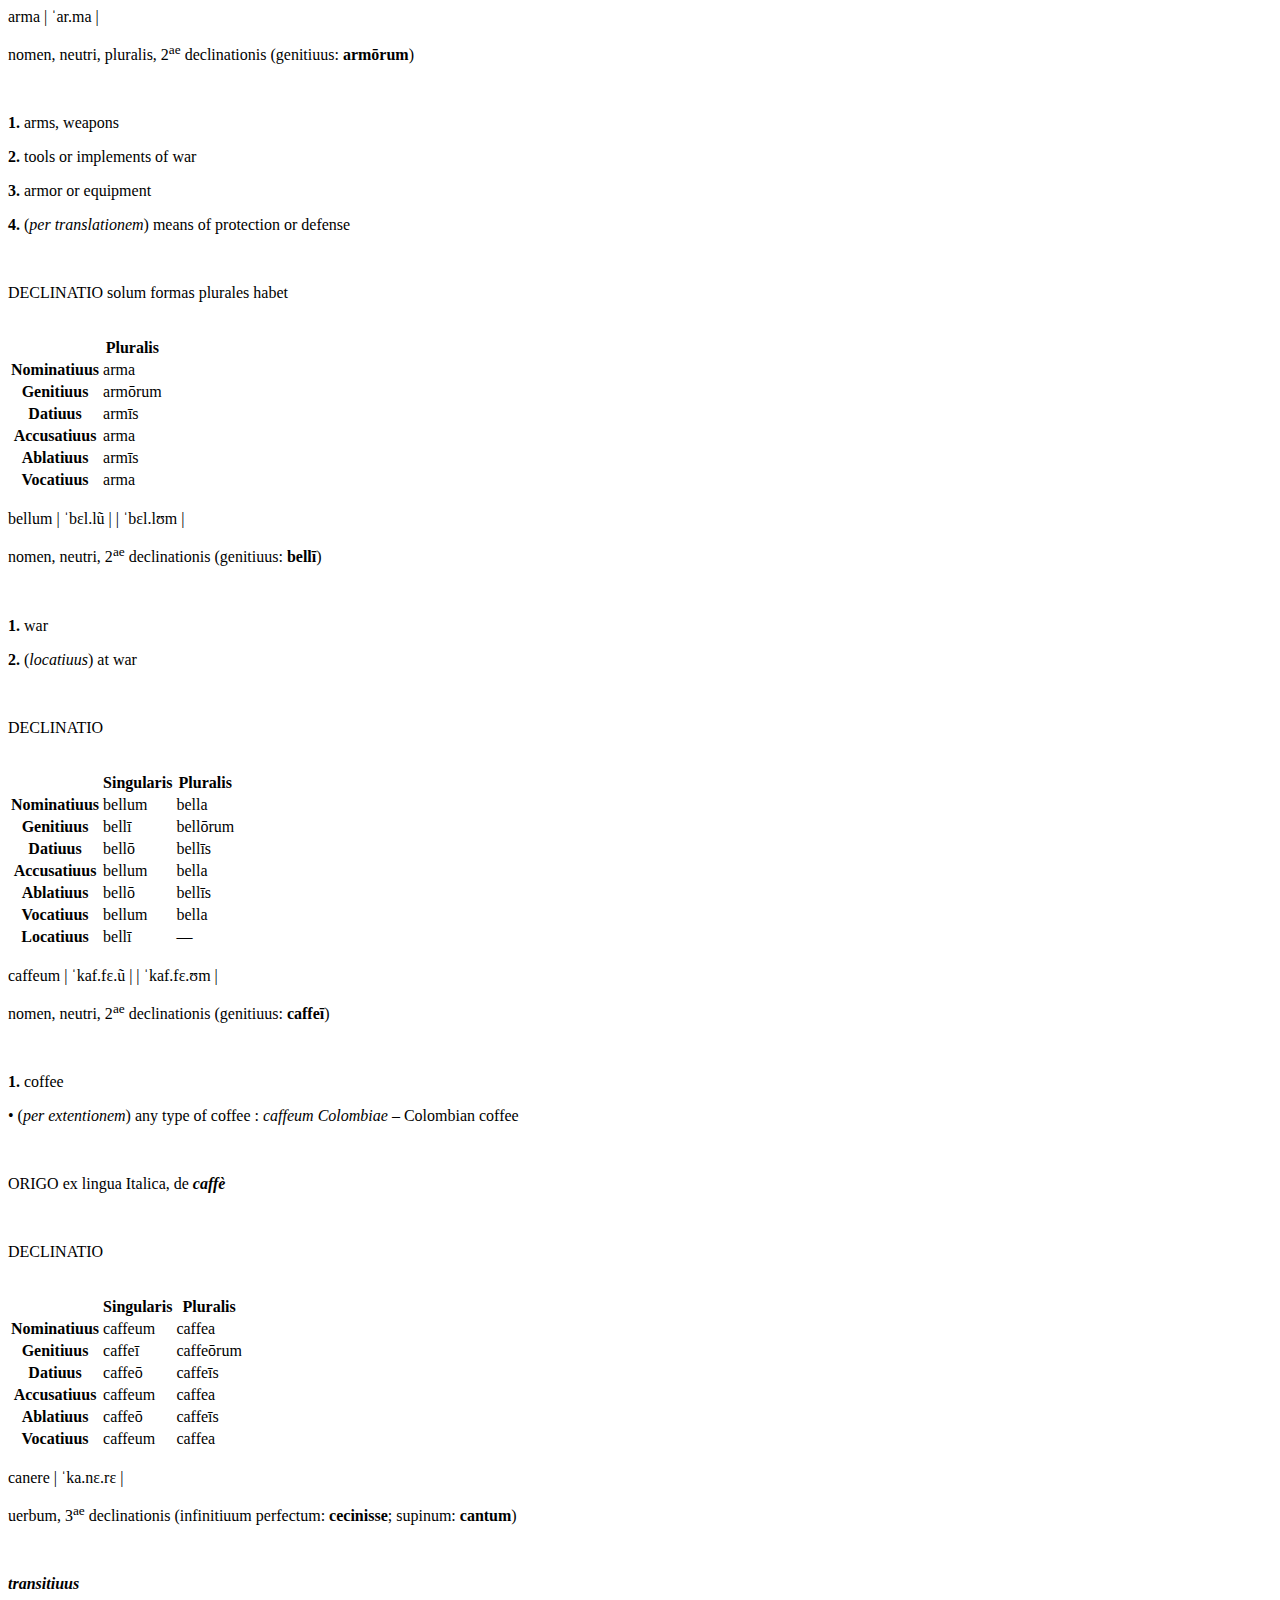
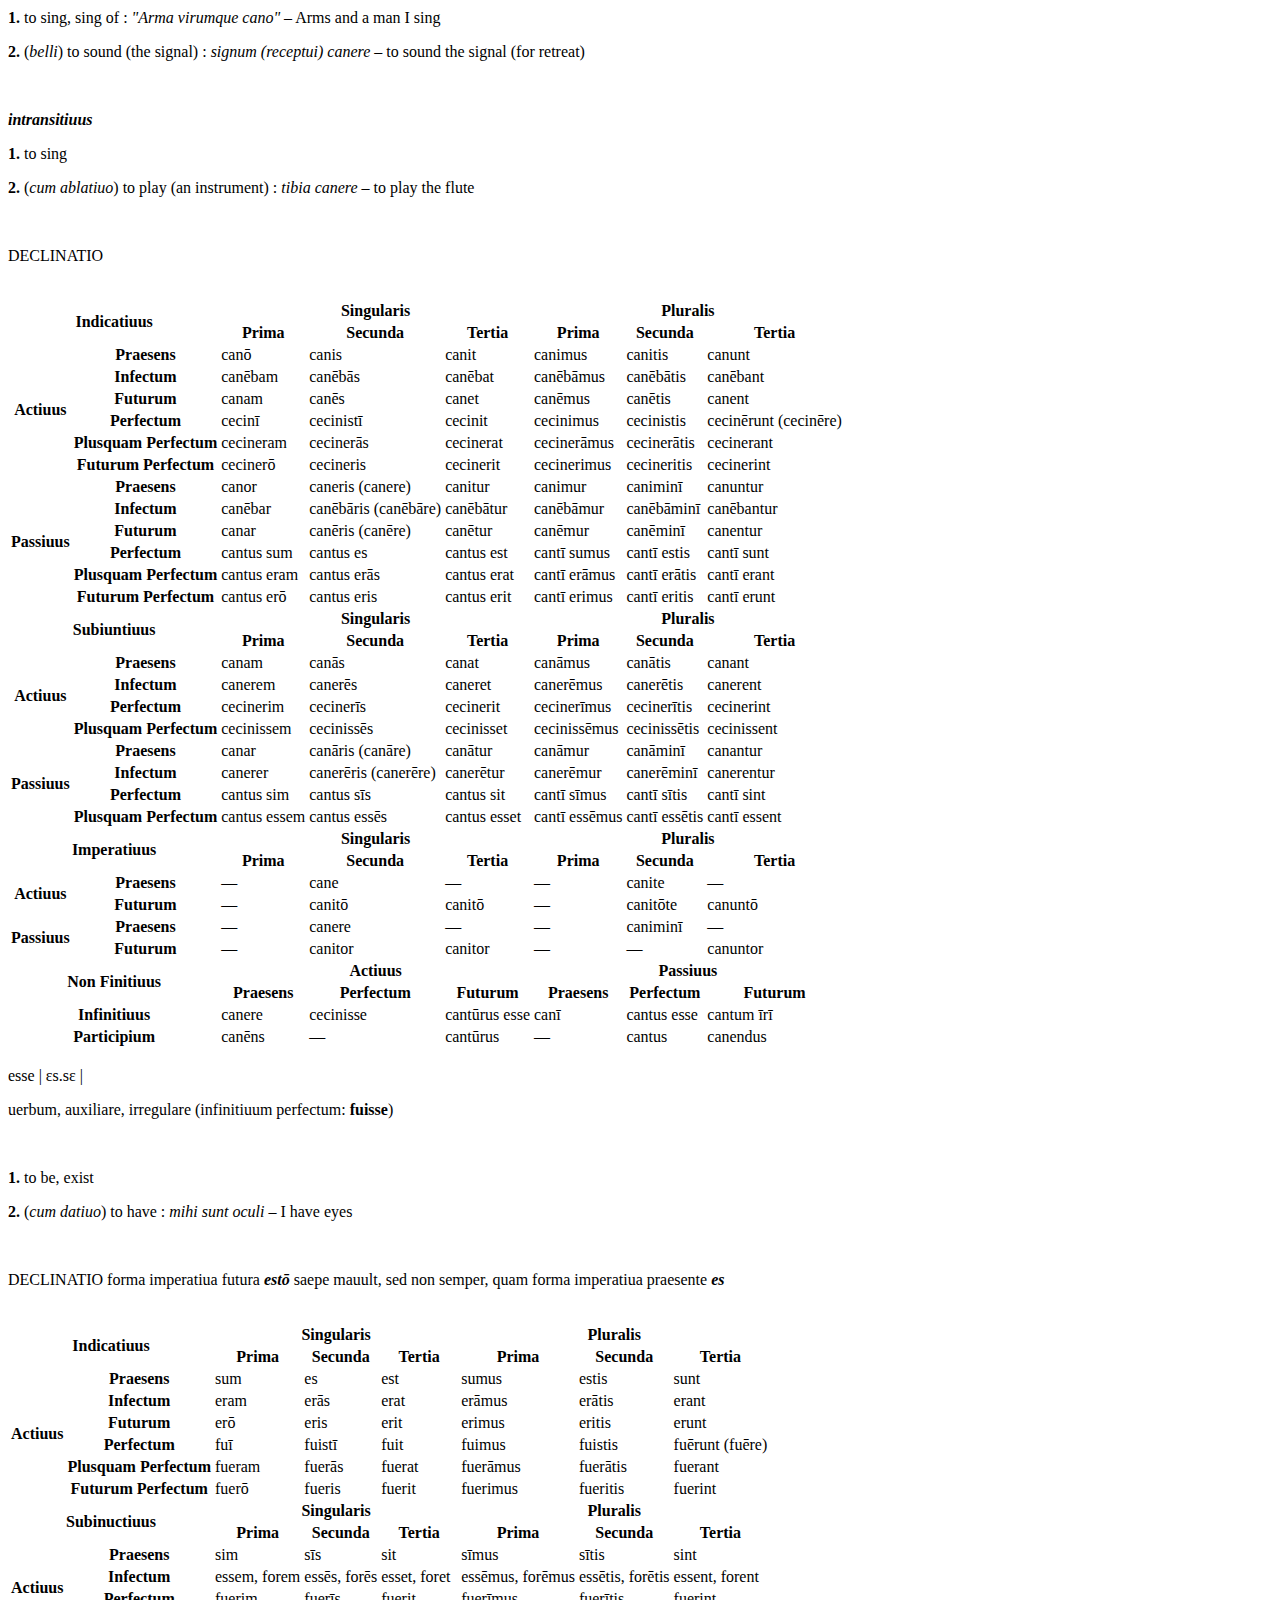
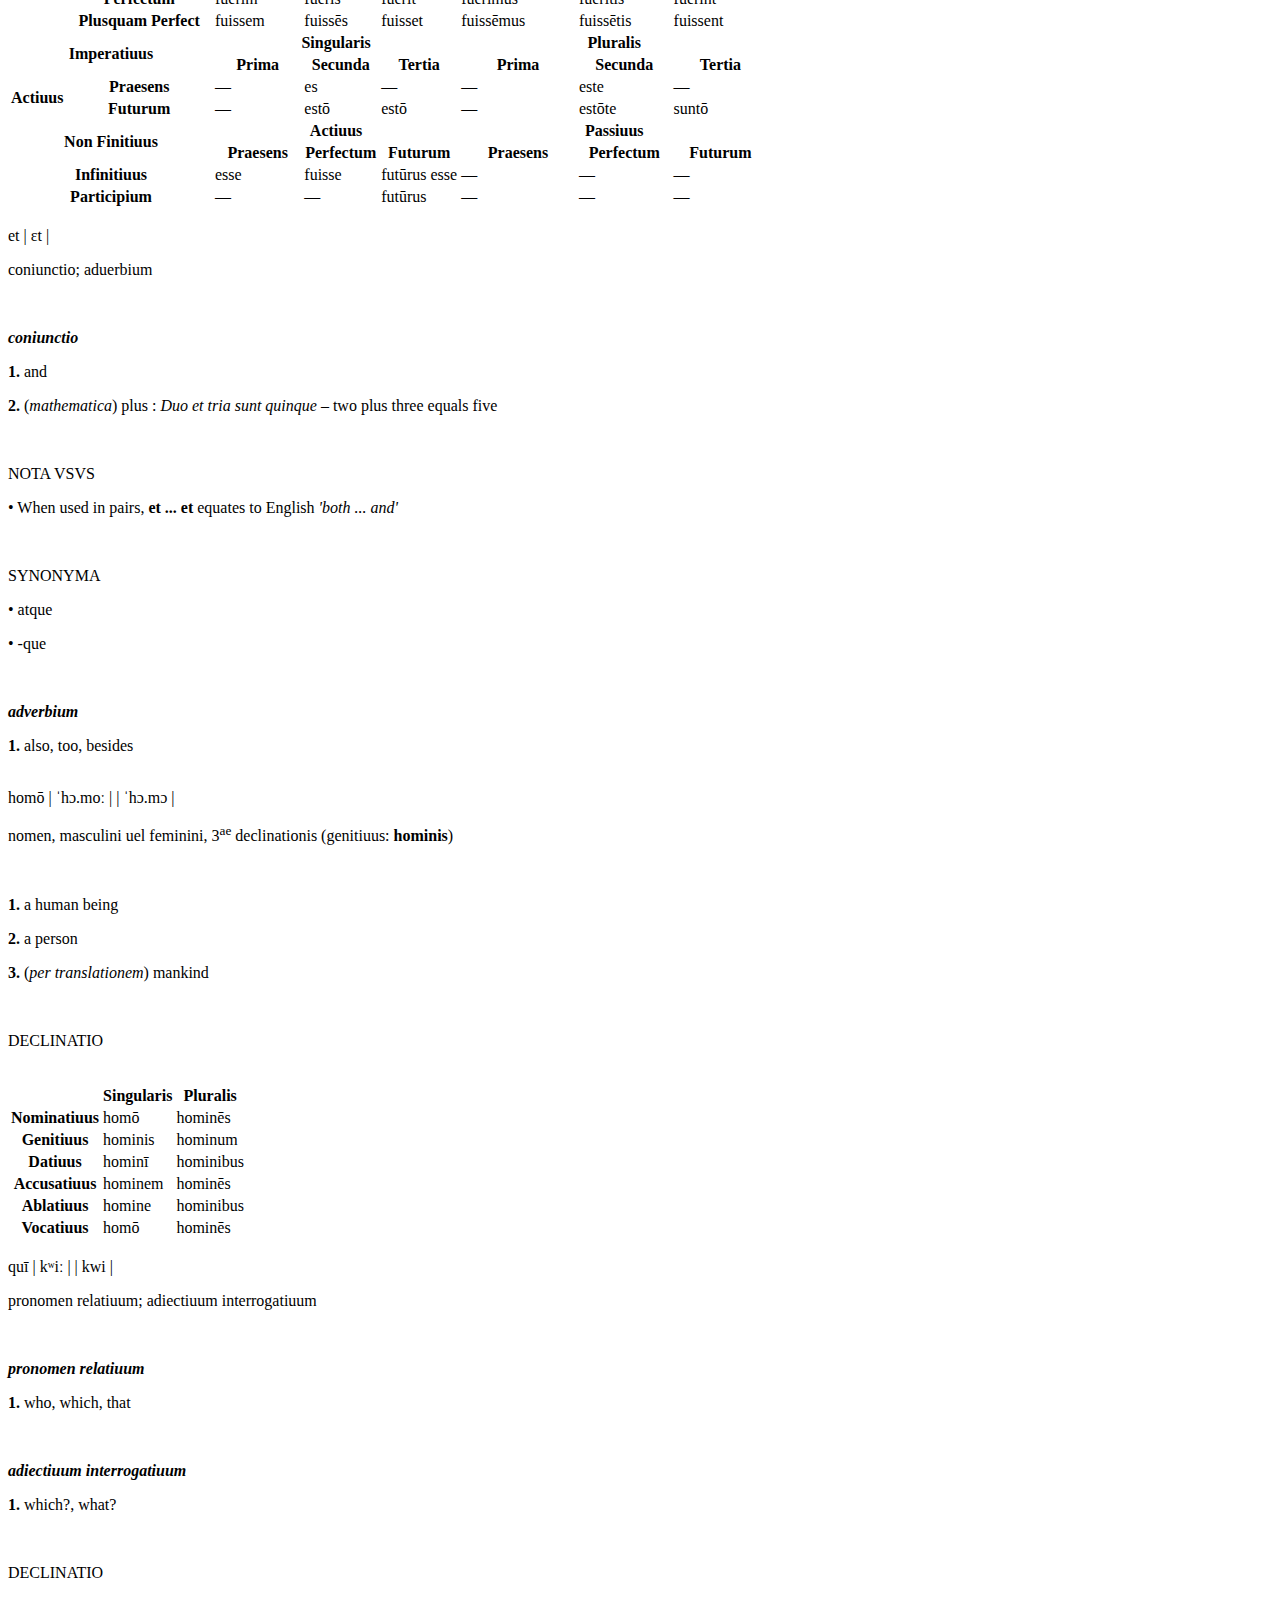
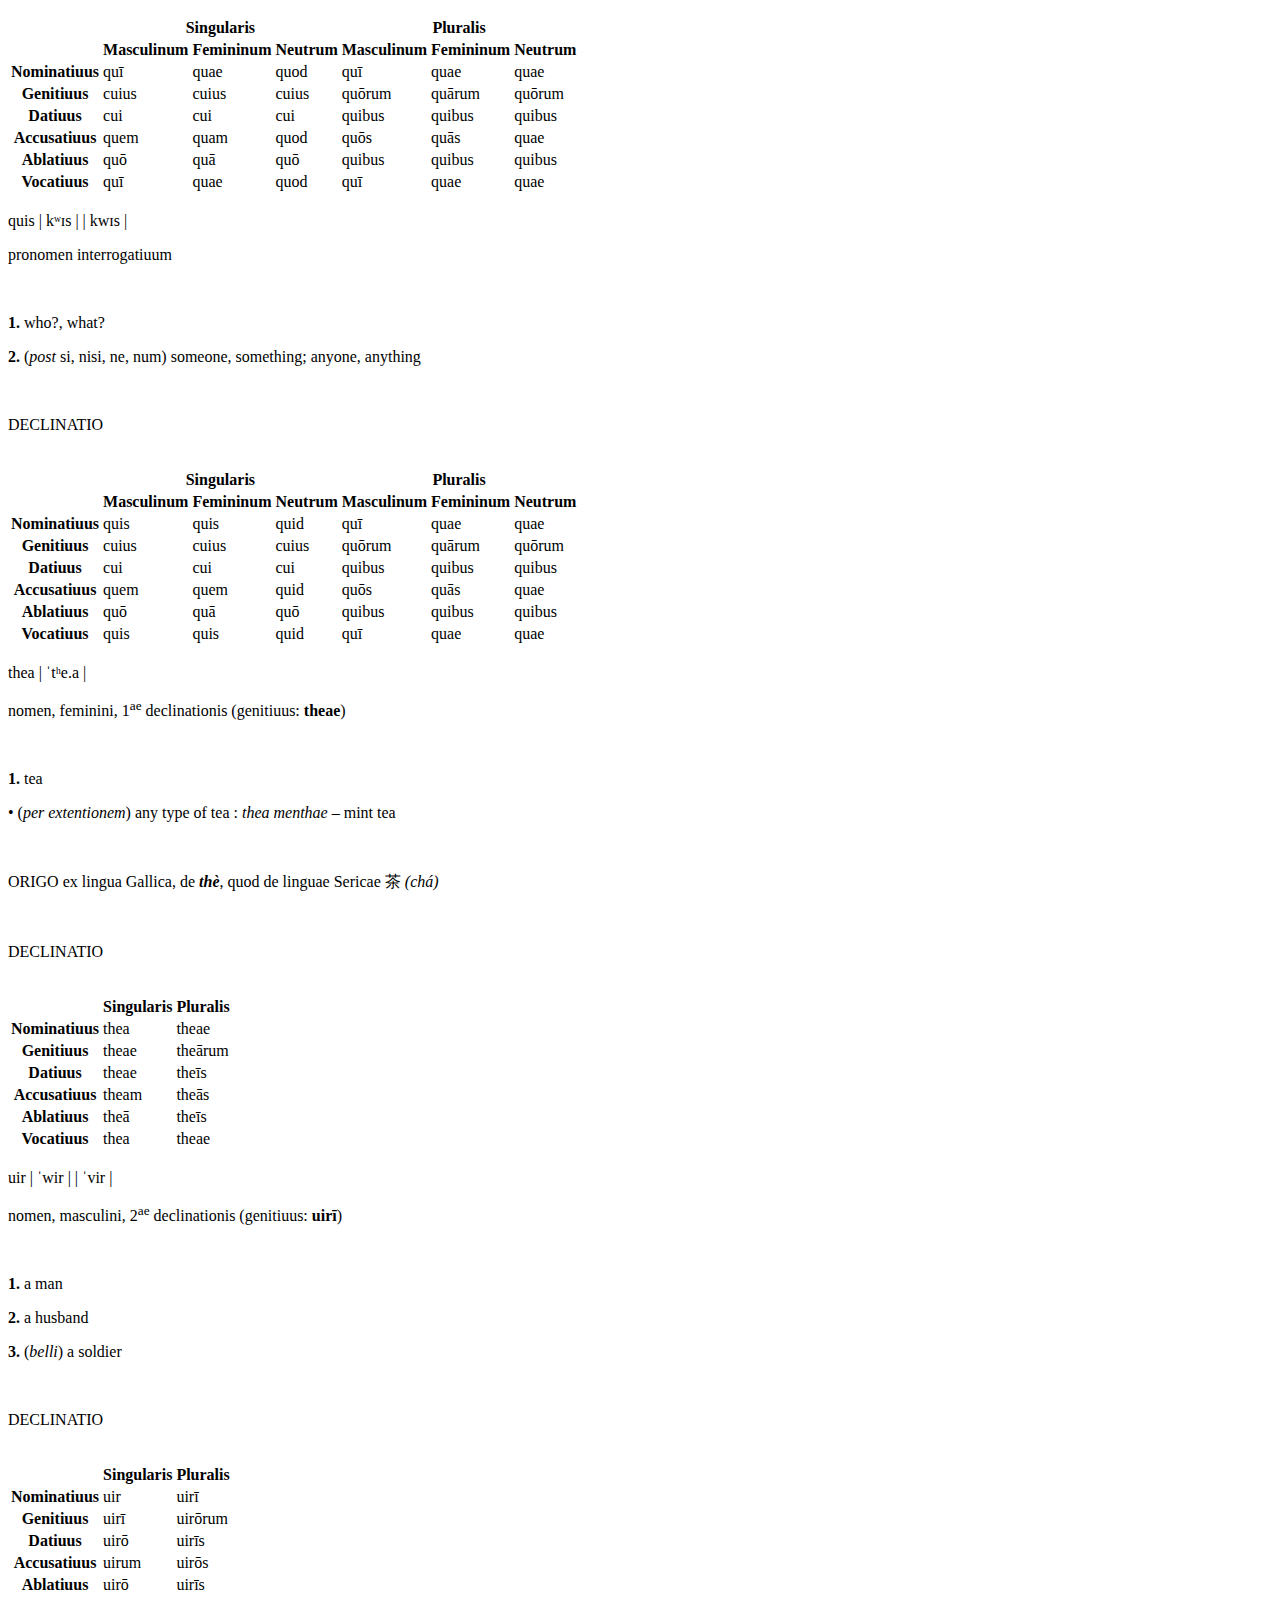
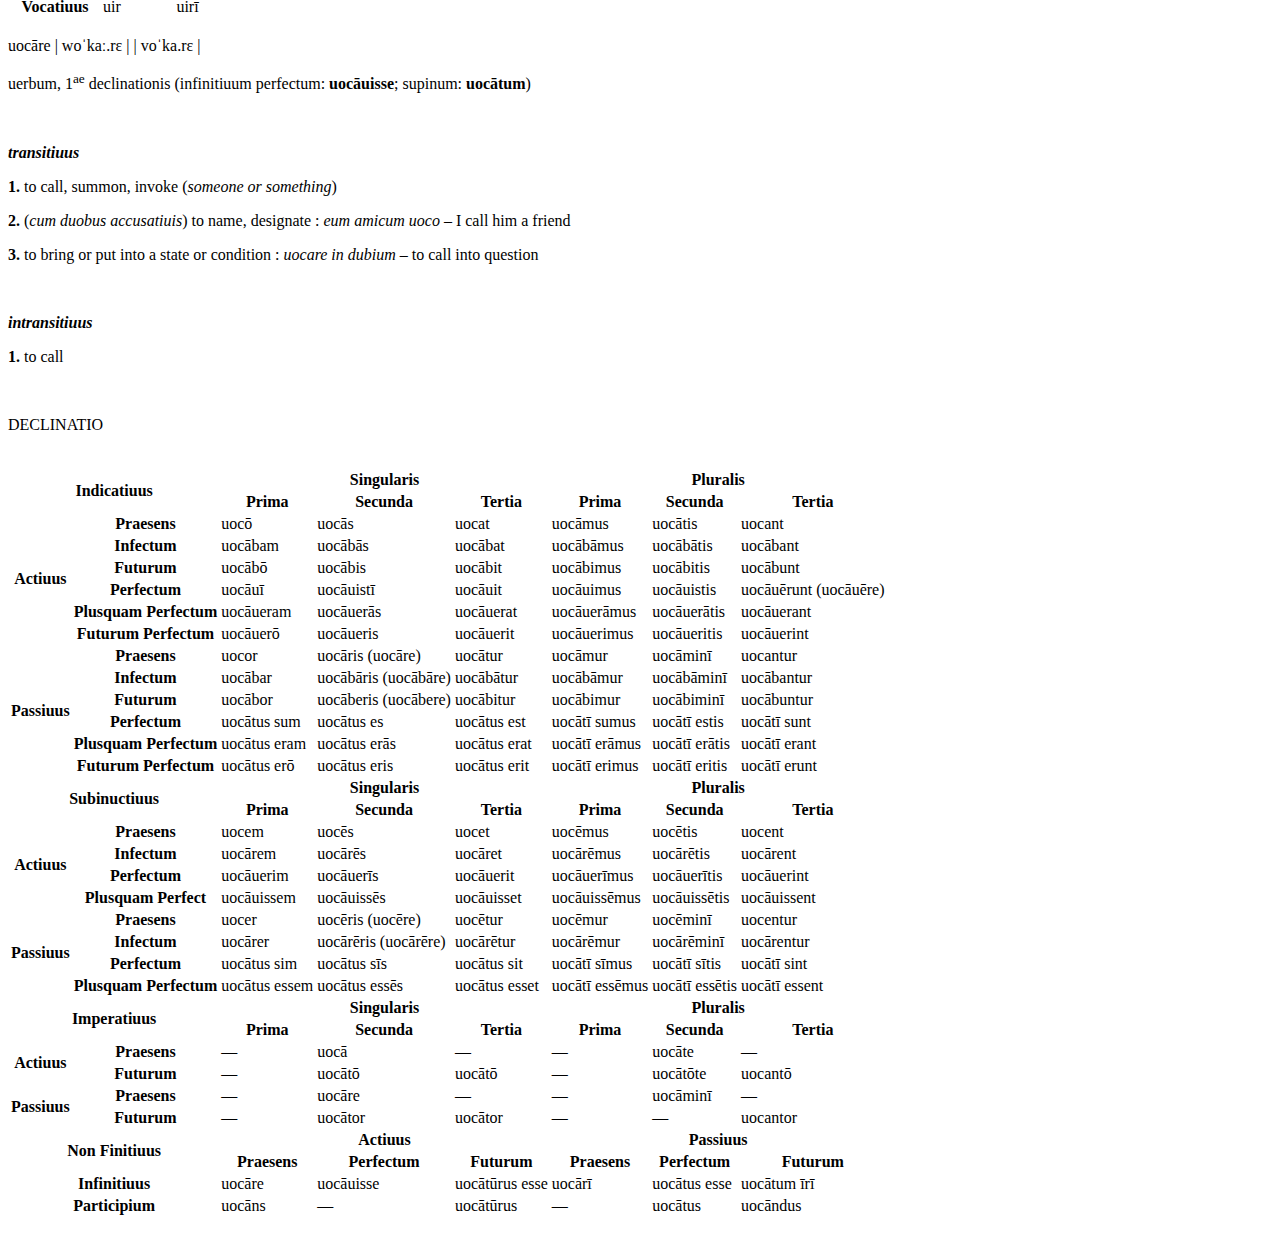
==== dictionary/dictionary.html @ 08ec29a4 "Fix link to css" ====
<?xml version="1.0" encoding="UTF-8"?>
<?xml-stylesheet type="text/css" href="dictionary.css"?>
<!DOCTYPE html>
<html>
<head>
  <meta charset='utf-8'>
  <meta http-equiv="X-UA-Compatible" content="chrome=1">
  <link rel="stylesheet" type="text/css" href="stylesheets/dictionary.css">
  <!--[if lt IE 9]>
  <script src="//html5shiv.googlecode.com/svn/trunk/html5.js"></script>
  <![endif]-->
  <title>Latina-Anglicam – Dictionarium Modernae Linguae Latinae</title>
</head>
<body>
  <!-- A -->
  <d:entry id="arma"		d:title="arma">
    <d:index d:value="arma"		d:title="arma"/>
    <d:index d:value="armōrum"	d:title="armōrum"/>
    <d:index d:value="armōrvm"	d:title="armōrum"/> <!-- Capital -->
    <d:index d:value="armīs"	d:title="armīs"/>
    <span class="title">arma </span>
    <span class="syntax">
      <span d:pr="LA_IPA">| ˈar.ma |</span>
    </span>
    <br />
    <p id="desc">nomen, neutri, pluralis, 2<sup>ae</sup> declinationis (genitiuus: <b>armōrum</b>)</p>
    <br />
    <p><b>1.</b> arms, weapons</p>
    <p><b>2.</b> tools or implements of war</p>
    <p><b>3.</b> armor or equipment</p>
    <p><b>4.</b> (<i>per translationem</i>) means of protection or defense</p>
    <br />
    <p>DECLINATIO solum formas plurales habet</p>
    <br />
    <table d:priority="2">
      <tr>
        <th class="ind"></th>
        <th class="ind" id="top">Pluralis</th>
      </tr>
      <tr>
        <th class="ind">Nominatiuus</th>
        <td>arma</td>
      </tr>
      <tr>
        <th class="ind">Genitiuus</th>
        <td>armōrum</td>
      </tr>
      <tr>
        <th class="ind">Datiuus</th>
        <td>armīs</td>
      </tr>
      <tr>
        <th class="ind">Accusatiuus</th>
        <td>arma</td>
      </tr>
      <tr>
        <th class="ind">Ablatiuus</th>
        <td>armīs</td>
      </tr>
      <tr>
        <th class="ind">Vocatiuus</th>
        <td>arma</td>
      </tr>
    </table>
    <br d:priority="2" />
  </d:entry>
  
  <!-- B -->
  <d:entry id="bellum"	d:title="bellum">
    <d:index d:value="bellum"	d:title="bellum"/>
    <d:index d:value="bellvm"	d:title="bellum"/> <!-- Capital -->
    <d:index d:value="bellī"	d:title="bellī"/>
    <d:index d:value="bellō"	d:title="bellō"/>
    <d:index d:value="bella"	d:title="bella"/>
    <d:index d:value="bellōrum"	d:title="bellōrum"/>
    <d:index d:value="bellōrvm"	d:title="bellōrum"/> <!-- Capital -->
    <d:index d:value="bellīs"	d:title="bellīs"/>
    <span class="title">bellum </span>
    <span class="syntax">
      <span d:pr="SP_IPA">| ˈbɛl.lũ |</span>
      <span d:pr="VA_IPA">| ˈbɛl.lʊm |</span>
    </span>
    <br />
    <p id="desc">nomen, neutri, 2<sup>ae</sup> declinationis (genitiuus: <b>bellī</b>)</p>
    <br />
    <p><b>1.</b> war</p>
    <p><b>2.</b> (<i>locatiuus</i>) at war</p>
    <br />
    <p d:priority="2">DECLINATIO</p>
    <br d:priority="2" />
    <table d:priority="2">
      <tr>
        <th class="ind"></th>
        <th class="ind" id="top">Singularis</th>
        <th class="ind" id="top">Pluralis</th>
      </tr>
      <tr>
        <th class="ind">Nominatiuus</th>
        <td>bellum</td>
        <td>bella</td>
      </tr>
      <tr>
        <th class="ind">Genitiuus</th>
        <td>bellī</td>
        <td>bellōrum</td>
      </tr>
      <tr>
        <th class="ind">Datiuus</th>
        <td>bellō</td>
        <td>bellīs</td>
      </tr>
      <tr>
        <th class="ind">Accusatiuus</th>
        <td>bellum</td>
        <td>bella</td>
      </tr>
      <tr>
        <th class="ind">Ablatiuus</th>
        <td>bellō</td>
        <td>bellīs</td>
      </tr>
      <tr>
        <th class="ind">Vocatiuus</th>
        <td>bellum</td>
        <td>bella</td>
      </tr>
      <tr>
        <th class="subj">Locatiuus</th>
        <td>bellī</td>
        <td>—</td>
      </tr>
    </table>
    <br d:priority="2" />
  </d:entry>
  
  <!-- C -->
  <d:entry id="caffeum"	d:title="caffeum">
    <d:index d:value="caffeum"		d:title="caffeum"/>
    <d:index d:value="caffevm"		d:title="caffeum"/> <!-- Capital -->
    <d:index d:value="caffeī"		d:title="caffeī"/>
    <d:index d:value="caffeō"		d:title="caffeō"/>
    <d:index d:value="caffea"		d:title="caffea"/>
    <d:index d:value="caffeōrum"	d:title="caffeōrum"/>
    <d:index d:value="caffeōrvm"	d:title="caffeōrum"/> <!-- Capital -->
    <d:index d:value="caffeīs"		d:title="caffeīs"/>
    <span class="title">caffeum </span>
    <span class="syntax">
      <span d:pr="SP_IPA">| ˈkaf.fɛ.ũ |</span>
      <span d:pr="VA_IPA">| ˈkaf.fɛ.ʊm |</span>
    </span>
    <br />
    <p id="desc">nomen, neutri, 2<sup>ae</sup> declinationis (genitiuus: <b>caffeī</b>)</p>
    <br />
    <p><b>1.</b> coffee</p>
    <p id="sub1">• (<i>per extentionem</i>) any type of coffee<span d:priority="2"> : <i>caffeum Colombiae</i> – Colombian coffee</span></p>
    <br />
    <p>ORIGO ex lingua Italica, de <i><b>caffè</b></i></p>
    <br />
    <p d:priority="2">DECLINATIO</p>
    <br d:priority="2" />
    <table d:priority="2">
      <tr>
        <th class="ind"></th>
        <th class="ind" id="top">Singularis</th>
        <th class="ind" id="top">Pluralis</th>
      </tr>
      <tr>
        <th class="ind">Nominatiuus</th>
        <td>caffeum</td>
        <td>caffea</td>
      </tr>
      <tr>
        <th class="ind">Genitiuus</th>
        <td>caffeī</td>
        <td>caffeōrum</td>
      </tr>
      <tr>
        <th class="ind">Datiuus</th>
        <td>caffeō</td>
        <td>caffeīs</td>
      </tr>
      <tr>
        <th class="ind">Accusatiuus</th>
        <td>caffeum</td>
        <td>caffea</td>
      </tr>
      <tr>
        <th class="ind">Ablatiuus</th>
        <td>caffeō</td>
        <td>caffeīs</td>
      </tr>
      <tr>
        <th class="ind">Vocatiuus</th>
        <td>caffeum</td>
        <td>caffea</td>
      </tr>
    </table>
    <br d:priority="2" />
  </d:entry>
  <d:entry id="canere"	d:title="canere">
    <!-- Present Indicative Active -->
    <d:index d:value="canō"				d:title="canō"/>
    <d:index d:value="canis"			d:title="canis"/>
    <d:index d:value="canit"			d:title="canit"/>
    <d:index d:value="canimus"			d:title="canimus"/>
    <d:index d:value="canimvs"			d:title="canimus"/> <!-- Capital -->
    <d:index d:value="canitis"			d:title="canitis"/>
    <d:index d:value="canunt"			d:title="canunt"/>
    
    <!-- Imperfect Indicative Active -->
    <d:index d:value="canēbam"			d:title="canēbam"/>
    <d:index d:value="canēbās"			d:title="canēbās"/>
    <d:index d:value="canēbat"			d:title="canēbat"/>
    <d:index d:value="canēbāmus"		d:title="canēbāmus"/>
    <d:index d:value="canēbāmvs"		d:title="canēbāmus"/> <!-- Capital -->
    <d:index d:value="canēbātis"		d:title="canēbātis"/>
    <d:index d:value="canēbant"			d:title="canēbant"/>
    
    <!-- Future Indicative Active -->
    <d:index d:value="canam"			d:title="canam"/>
    <d:index d:value="canēs"			d:title="canēs"/>
    <d:index d:value="canet"			d:title="canet"/>
    <d:index d:value="canēmus"			d:title="canēmus"/>
    <d:index d:value="canēmvs"			d:title="canēmus"/> <!-- Capital -->
    <d:index d:value="canētis"			d:title="canētis"/>
    <d:index d:value="canent"			d:title="canent"/>
    
    <!-- Perfect Indicative Active -->
    <d:index d:value="cecinī"			d:title="cecinī"/>
    <d:index d:value="cecinistī"		d:title="cecinistī"/>
    <d:index d:value="cecinit"			d:title="cecinit"/>
    <d:index d:value="cecinimus"		d:title="cecinimus"/>
    <d:index d:value="cecinimvs"		d:title="cecinimus"/> <!-- Capital -->
    <d:index d:value="cecinistis"		d:title="cecinistis"/>
    <d:index d:value="cecinērunt"		d:title="cecinērunt"/>
    <d:index d:value="cecinērvnt"		d:title="cecinērunt"/> <!-- Capital -->
    <d:index d:value="cecinēre"			d:title="cecinēre"/> <!-- Alter. -->
    
    <!-- Pluperfect Indicative Active -->
    <d:index d:value="cecineram"		d:title="cecineram"/>
    <d:index d:value="cecinerās"		d:title="cecinerās"/>
    <d:index d:value="cecinerat"		d:title="cecinerat"/>
    <d:index d:value="cecinerāmus"		d:title="cecinerāmus"/>
    <d:index d:value="cecinerāmvs"		d:title="cecinerāmus"/> <!-- Capital -->
    <d:index d:value="cecinerātis"		d:title="cecinerātis"/>
    <d:index d:value="cecinerant"		d:title="cecinerant"/>
    
    <!-- Future Perfect Indicative Active -->
    <d:index d:value="cecinerō"			d:title="cecinerō"/>
    <d:index d:value="cecinerīs"		d:title="cecinerīs"/>
    <d:index d:value="cecinerit"		d:title="cecinerit"/>
    <d:index d:value="cecinerimus"		d:title="cecinerimus"/>
    <d:index d:value="cecinerimvs"		d:title="cecinerimus"/> <!-- Capital -->
    <d:index d:value="cecineritis"		d:title="cecineritis"/>
    <d:index d:value="cecinerint"		d:title="cecinerint"/>
    
    <!-- Present Indicative Passive -->
    <d:index d:value="canor"			d:title="canor"/>
    <d:index d:value="caneris"			d:title="caneris"/>
    <d:index d:value="canere"			d:title="canere"/> <!-- Alter. -->
    <d:index d:value="canitur"			d:title="canitur"/>
    <d:index d:value="canitvr"			d:title="canitur"/> <!-- Capital -->
    <d:index d:value="canimur"			d:title="canimur"/>
    <d:index d:value="canimvr"			d:title="canimur"/> <!-- Capital -->
    <d:index d:value="caniminī"			d:title="caniminī"/>
    <d:index d:value="canuntur"			d:title="canuntur"/>
    <d:index d:value="canuntvr"			d:title="canuntur"/> <!-- Capital -->
    
    <!-- Imperfect Indicative Passive -->
    <d:index d:value="canēbar"			d:title="canēbar"/>
    <d:index d:value="canēbāris"		d:title="canēbāris"/>
    <d:index d:value="canēbāre"			d:title="canēbāre"/> <!-- Alter. -->
    <d:index d:value="canēbātur"		d:title="canēbātur"/>
    <d:index d:value="canēbātvr"		d:title="canēbātur"/> <!-- Capital -->
    <d:index d:value="canēbāmur"		d:title="canēbāmur"/>
    <d:index d:value="canēbāmvr"		d:title="canēbāmur"/> <!-- Capital -->
    <d:index d:value="canēbāminī"		d:title="canēbāminī"/>
    <d:index d:value="canēbantur"		d:title="canēbantur"/>
    <d:index d:value="canēbantvr"		d:title="canēbantur"/> <!-- Capital -->
    
    <!-- Future Indicative Passive -->
    <d:index d:value="canar"			d:title="canar"/>
    <d:index d:value="canēris"			d:title="canēris"/>
    <d:index d:value="canēre"			d:title="canēre"/> <!-- Alter. -->
    <d:index d:value="canētur"			d:title="canētur"/>
    <d:index d:value="canētvr"			d:title="canētur"/> <!-- Capital -->
    <d:index d:value="canēmur"			d:title="canēmur"/>
    <d:index d:value="canēmvr"			d:title="canēmur"/> <!-- Capital -->
    <d:index d:value="canēminī"			d:title="canēminī"/>
    <d:index d:value="canentur"			d:title="canentur"/>
    <d:index d:value="canentvr"			d:title="canentur"/> <!-- Capital -->
    
    <!-- Perfect Indicative Passive -->
    <d:index d:value="cantus sum"		d:title="cantus sum"/>
    <d:index d:value="cantvs svm"		d:title="cantus sum"/> <!-- Capital -->
    <d:index d:value="cantus es"		d:title="cantus es"/>
    <d:index d:value="cantvs es"		d:title="cantus es"/> <!-- Capital -->
    <d:index d:value="cantus est"		d:title="cantus est"/>
    <d:index d:value="cantvs est"		d:title="cantus est"/> <!-- Capital -->
    <d:index d:value="cantī sumus"		d:title="cantī sumus"/>
    <d:index d:value="cantī svmvs"		d:title="cantī sumus"/> <!-- Capital -->
    <d:index d:value="cantī estis"		d:title="cantī estis"/>
    <d:index d:value="cantī sunt"		d:title="cantī sunt"/>
    <d:index d:value="cantī svnt"		d:title="cantī sunt"/> <!-- Capital -->
    
    <!-- Pluperfect Indicative Passive -->
    <d:index d:value="cantus eram"		d:title="cantus eram"/>
    <d:index d:value="cantvs eram"		d:title="cantus eram"/> <!-- Capital -->
    <d:index d:value="cantus erās"		d:title="cantus erās"/>
    <d:index d:value="cantvs erās"		d:title="cantus erās"/> <!-- Capital -->
    <d:index d:value="cantus erat"		d:title="cantus erat"/>
    <d:index d:value="cantvs erat"		d:title="cantus erat"/> <!-- Capital -->
    <d:index d:value="cantī erāmus"		d:title="cantī erāmus"/>
    <d:index d:value="cantī erāmvs"		d:title="cantī erāmus"/> <!-- Capital -->
    <d:index d:value="cantī erātis"		d:title="cantī erātis"/>
    <d:index d:value="cantī erant"		d:title="cantī erant"/>
    
    <!-- Future Perfect Indicative Passive -->
    <d:index d:value="cantus erō"		d:title="cantus erō"/>
    <d:index d:value="cantvs erō"		d:title="cantus erō"/> <!-- Capital -->
    <d:index d:value="cantus eris"		d:title="cantus eris"/>
    <d:index d:value="cantvs eris"		d:title="cantus eris"/> <!-- Capital -->
    <d:index d:value="cantus erit"		d:title="cantus erit"/>
    <d:index d:value="cantvs erit"		d:title="cantus erit"/> <!-- Capital -->
    <d:index d:value="cantī erimus"		d:title="cantī erimus"/>
    <d:index d:value="cantī erimvs"		d:title="cantī erimus"/> <!-- Capital -->
    <d:index d:value="cantī eritis"		d:title="cantī eritis"/>
    <d:index d:value="cantī erunt"		d:title="cantī erunt"/>
    <d:index d:value="cantī ervnt"		d:title="cantī erunt"/> <!-- Capital -->
    
    <!-- Present Subjunctive Active -->
    <d:index d:value="canās"			d:title="canās"/>
    <d:index d:value="canat"			d:title="canat"/>
    <d:index d:value="canāmus"			d:title="canāmus"/>
    <d:index d:value="canāmvs"			d:title="canāmus"/> <!-- Capital -->
    <d:index d:value="canātis"			d:title="canātis"/>
    <d:index d:value="canant"			d:title="canant"/>
    
    <!-- Imperfect Subjunctive Active -->
    <d:index d:value="canerem"			d:title="canerem"/>
    <d:index d:value="canerēs"			d:title="canerēs"/>
    <d:index d:value="caneret"			d:title="caneret"/>
    <d:index d:value="canerēmus"		d:title="canerēmus"/>
    <d:index d:value="canerēmvs"		d:title="canerēmus"/> <!-- Capital -->
    <d:index d:value="canerētis"		d:title="canerētis"/>
    <d:index d:value="canerent"			d:title="canerent"/>
    
    <!-- Perfect Subjunctive Active -->
    <d:index d:value="cecinerim"		d:title="cecinerim"/>
    <d:index d:value="cecinerīs"		d:title="cecinerīs"/>
    <d:index d:value="cecinerit"		d:title="cecinerit"/>
    <d:index d:value="cecinerīmus"		d:title="cecinerīmus"/>
    <d:index d:value="cecinerīmvs"		d:title="cecinerīmus"/> <!-- Capital -->
    <d:index d:value="cecinerītis"		d:title="cecinerītis"/>
    <d:index d:value="cecinerint"		d:title="cecinerint"/>
    
    <!-- Pluperfect Subjunctive Active -->
    <d:index d:value="cecinissem"		d:title="cecinissem"/>
    <d:index d:value="cecinissēs"		d:title="cecinissēs"/>
    <d:index d:value="cecinisset"		d:title="cecinisset"/>
    <d:index d:value="cecinissēmus"		d:title="cecinissēmus"/>
    <d:index d:value="cecinissēmvs"		d:title="cecinissēmus"/> <!-- Capital -->
    <d:index d:value="cecinissētis"		d:title="cecinissētis"/>
    <d:index d:value="cecinissent"		d:title="cecinissent"/>
    
    <!-- Present Subjunctive Passive -->
    <d:index d:value="canāris"			d:title="canāris"/>
    <d:index d:value="canāre"			d:title="canāre"/> <!-- Alter. -->
    <d:index d:value="canātur"			d:title="canātur"/>
    <d:index d:value="canātvr"			d:title="canātur"/> <!-- Capital -->
    <d:index d:value="canāmur"			d:title="canāmur"/>
    <d:index d:value="canāmvr"			d:title="canāmur"/> <!-- Capital -->
    <d:index d:value="canāminī"			d:title="canāminī"/>
    <d:index d:value="canantur"			d:title="canantur"/>
    <d:index d:value="canantvr"			d:title="canantur"/> <!-- Capital -->
    
    <!-- Imperfect Subjunctive Passive -->
    <d:index d:value="canerer"			d:title="canerer"/>
    <d:index d:value="canerēris"		d:title="canerēris"/>
    <d:index d:value="canerēre"			d:title="canerēre"/> <!-- Alter. -->
    <d:index d:value="canerētur"		d:title="canerētur"/>
    <d:index d:value="canerētvr"		d:title="canerētur"/> <!-- Capital -->
    <d:index d:value="canerēmur"		d:title="canerēmur"/>
    <d:index d:value="canerēmvr"		d:title="canerēmur"/> <!-- Capital -->
    <d:index d:value="canerēminī"		d:title="canerēminī"/>
    <d:index d:value="canerentur"		d:title="canerentur"/>
    <d:index d:value="canerentvr"		d:title="canerentur"/> <!-- Capital -->
    
    <!-- Perfect Subjunctive Passive -->
    <d:index d:value="cantus sim"		d:title="cantus sim"/>
    <d:index d:value="cantvs sim"		d:title="cantus sim"/> <!-- Capital -->
    <d:index d:value="cantus sīs"		d:title="cantus sīs"/>
    <d:index d:value="cantvs sīs"		d:title="cantus sīs"/> <!-- Capital -->
    <d:index d:value="cantus sit"		d:title="cantus sit"/>
    <d:index d:value="cantvs sit"		d:title="cantus sit"/> <!-- Capital -->
    <d:index d:value="cantī sīmus"		d:title="cantī sīmus"/>
    <d:index d:value="cantī sīmvs"		d:title="cantī sīmus"/> <!-- Capital -->
    <d:index d:value="cantī sītis"		d:title="cantī sītis"/>
    <d:index d:value="cantī sint"		d:title="cantī sint"/>
    
    <!-- Pluperfect subjunctive Passive -->
    <d:index d:value="cantus essem"		d:title="cantus essem"/>
    <d:index d:value="cantvs essem"		d:title="cantus essem"/> <!-- Capital -->
    <d:index d:value="cantus essēs"		d:title="cantus essēs"/>
    <d:index d:value="cantvs essēs"		d:title="cantus essēs"/> <!-- Capital -->
    <d:index d:value="cantus esset"		d:title="cantus esset"/>
    <d:index d:value="cantvs esset"		d:title="cantus esset"/> <!-- Capital -->
    <d:index d:value="cantī essēmus"	d:title="cantī essēmus"/>
    <d:index d:value="cantī essēmvs"	d:title="cantī essēmus"/> <!-- Capital -->
    <d:index d:value="cantī essētis"	d:title="cantī essētis"/>
    <d:index d:value="cantī essent"		d:title="cantī essent"/>
    
    <!-- Present Imperative Active -->
    <d:index d:value="cane"				d:title="cane"/>
    <d:index d:value="canite"			d:title="canite"/>
    
    <!-- Future Imperative Active -->
    <d:index d:value="canitō"			d:title="canitō"/>
    <d:index d:value="canitōte"			d:title="canitōte"/>
    <d:index d:value="canuntō"			d:title="canuntō"/>
    <d:index d:value="canvntō"			d:title="canuntō"/> <!-- Capital -->
    
    <!-- Future Imperative Passive -->
    <d:index d:value="canitor"			d:title="canitor"/>
    <d:index d:value="canuntor"			d:title="canuntor"/>
    <d:index d:value="canvntor"			d:title="canuntor"/> <!-- Capital -->
    
    <!-- Infinitives -->
    <d:index d:value="cecinisse"		d:title="cecinisse"/>
    <d:index d:value="cantūrus esse"	d:title="cantūrus esse"/>
    <d:index d:value="cantv̄rvs esse"	d:title="cantūrus esse"/> <!-- Capital -->
    <d:index d:value="canī"				d:title="canī"/>
    <d:index d:value="cantus esse"		d:title="cantus esse"/>
    <d:index d:value="cantvs esse"		d:title="cantus esse"/> <!-- Capital -->
    <d:index d:value="cantum īrī"		d:title="cantum īrī"/>
    <d:index d:value="cantvm īrī"		d:title="cantum īrī"/> <!-- Capital -->
    
    <!-- Participles -->
    <d:index d:value="canēns"			d:title="canēns"/>
    <d:index d:value="cantūrus"			d:title="cantūrus"/>
    <d:index d:value="cantv̄rvs"			d:title="cantūrus"/> <!-- Capital -->
    <d:index d:value="cantus"			d:title="cantus"/>
    <d:index d:value="cantvs"			d:title="cantus"/> <!-- Capital -->
    <d:index d:value="canendus"			d:title="canendus"/>
    <d:index d:value="canendvs"			d:title="canendus"/> <!-- Capital -->
    
    <span class="title">canere </span>
    <span class="syntax">
      <span d:pr="LA_IPA">| ˈka.nɛ.rɛ |</span>
    </span>
    <br />
    <p id="desc">uerbum, 3<sup>ae</sup> declinationis (infinitiuum perfectum: <b>cecinisse</b>; supinum: <b>cantum</b>)</p>
    <br />
    <p><b><i>transitiuus</i></b></p>
    <p id="sub1"><b>1.</b> to sing, sing of<span d:priority="2"> : <i>"Arma virumque cano"</i> – Arms and a man I sing</span></p>
    <p id="sub1"><b>2.</b> (<i>belli</i>) to sound (the signal)<span d:priority="2"> : <i>signum (receptui) canere</i> – to sound the signal (for retreat)</span></p>
    <br />
    <p><b><i>intransitiuus</i></b></p>
    <p id="sub1"><b>1.</b> to sing</p>
    <p id="sub1"><b>2.</b> (<i>cum ablatiuo</i>) to play (an instrument)<span d:priority="2"> : <i>tibia canere</i> – to play the flute</span></p>
    <br />
    <p d:priority="2">DECLINATIO</p>
    <br d:priority="2" />
    <table d:priority="2">
      <tr>
        <th class="ind" id="top" colspan="2" rowspan="2">Indicatiuus</th>
        <th class="ind" id="top" colspan="3">Singularis</th>
        <th class="ind" id="top" colspan="3">Pluralis</th>
      </tr>
      <tr>
        <th class="ind" id="top">Prima</th>
        <th class="ind" id="top">Secunda</th>
        <th class="ind" id="top">Tertia</th>
        <th class="ind" id="top">Prima</th>
        <th class="ind" id="top">Secunda</th>
        <th class="ind" id="top">Tertia</th>
      </tr>
      <tr>
        <th class="ind" rowspan="6">Actiuus</th>
        <th class="ind">Praesens</th>
        <td>canō</td>
        <td>canis</td>
        <td>canit</td>
        <td>canimus</td>
        <td>canitis</td>
        <td>canunt</td>
      </tr>
      <tr>
        <th class="ind">Infectum</th>
        <td>canēbam</td>
        <td>canēbās</td>
        <td>canēbat</td>
        <td>canēbāmus</td>
        <td>canēbātis</td>
        <td>canēbant</td>
      </tr>
      <tr>
        <th class="ind">Futurum</th>
        <td>canam</td>
        <td>canēs</td>
        <td>canet</td>
        <td>canēmus</td>
        <td>canētis</td>
        <td>canent</td>
      </tr>
      <tr>
        <th class="ind">Perfectum</th>
        <td>cecinī</td>
        <td>cecinistī</td>
        <td>cecinit</td>
        <td>cecinimus</td>
        <td>cecinistis</td>
        <td>cecinērunt (cecinēre)</td>
      </tr>
      <tr>
        <th class="ind">Plusquam Perfectum</th>
        <td>cecineram</td>
        <td>cecinerās</td>
        <td>cecinerat</td>
        <td>cecinerāmus</td>
        <td>cecinerātis</td>
        <td>cecinerant</td>
      </tr>
      <tr>
        <th class="ind">Futurum Perfectum</th>
        <td>cecinerō</td>
        <td>cecineris</td>
        <td>cecinerit</td>
        <td>cecinerimus</td>
        <td>cecineritis</td>
        <td>cecinerint</td>
      </tr>
      <tr>
        <th class="ind" rowspan="6">Passiuus</th>
        <th class="ind">Praesens</th>
        <td>canor</td>
        <td>caneris (canere)</td>
        <td>canitur</td>
        <td>canimur</td>
        <td>caniminī</td>
        <td>canuntur</td>
      </tr>
      <tr>
        <th class="ind">Infectum</th>
        <td>canēbar</td>
        <td>canēbāris (canēbāre)</td>
        <td>canēbātur</td>
        <td>canēbāmur</td>
        <td>canēbāminī</td>
        <td>canēbantur</td>
      </tr>
      <tr>
        <th class="ind">Futurum</th>
        <td>canar</td>
        <td>canēris (canēre)</td>
        <td>canētur</td>
        <td>canēmur</td>
        <td>canēminī</td>
        <td>canentur</td>
      </tr>
      <tr>
        <th class="ind">Perfectum</th>
        <td>cantus sum</td>
        <td>cantus es</td>
        <td>cantus est</td>
        <td>cantī sumus</td>
        <td>cantī estis</td>
        <td>cantī sunt</td>
      </tr>
      <tr>
        <th class="ind">Plusquam Perfectum</th>
        <td>cantus eram</td>
        <td>cantus erās</td>
        <td>cantus erat</td>
        <td>cantī erāmus</td>
        <td>cantī erātis</td>
        <td>cantī erant</td>
      </tr>
      <tr>
        <th class="ind">Futurum Perfectum</th>
        <td>cantus erō</td>
        <td>cantus eris</td>
        <td>cantus erit</td>
        <td>cantī erimus</td>
        <td>cantī eritis</td>
        <td>cantī erunt</td>
      </tr>
      <tr>
        <th class="subj" id="top" colspan="2" rowspan="2">Subiuntiuus</th>
        <th class="subj" id="top" colspan="3">Singularis</th>
        <th class="subj" id="top" colspan="3">Pluralis</th>
      </tr>
      <tr>
        <th class="subj" id="top">Prima</th>
        <th class="subj" id="top">Secunda</th>
        <th class="subj" id="top">Tertia</th>
        <th class="subj" id="top">Prima</th>
        <th class="subj" id="top">Secunda</th>
        <th class="subj" id="top">Tertia</th>
      </tr>
      <tr>
        <th class="subj" rowspan="4">Actiuus</th>
        <th class="subj">Praesens</th>
        <td>canam</td>
        <td>canās</td>
        <td>canat</td>
        <td>canāmus</td>
        <td>canātis</td>
        <td>canant</td>
      </tr>
      <tr>
        <th class="subj">Infectum</th>
        <td>canerem</td>
        <td>canerēs</td>
        <td>caneret</td>
        <td>canerēmus</td>
        <td>canerētis</td>
        <td>canerent</td>
      </tr>
      <tr>
        <th class="subj">Perfectum</th>
        <td>cecinerim</td>
        <td>cecinerīs</td>
        <td>cecinerit</td>
        <td>cecinerīmus</td>
        <td>cecinerītis</td>
        <td>cecinerint</td>
      </tr>
      <tr>
        <th class="subj">Plusquam Perfectum</th>
        <td>cecinissem</td>
        <td>cecinissēs</td>
        <td>cecinisset</td>
        <td>cecinissēmus</td>
        <td>cecinissētis</td>
        <td>cecinissent</td>
      </tr>
      <tr>
        <th class="subj" rowspan="4">Passiuus</th>
        <th class="subj">Praesens</th>
        <td>canar</td>
        <td>canāris (canāre)</td>
        <td>canātur</td>
        <td>canāmur</td>
        <td>canāminī</td>
        <td>canantur</td>
      </tr>
      <tr>
        <th class="subj">Infectum</th>
        <td>canerer</td>
        <td>canerēris (canerēre)</td>
        <td>canerētur</td>
        <td>canerēmur</td>
        <td>canerēminī</td>
        <td>canerentur</td>
      </tr>
      <tr>
        <th class="subj">Perfectum</th>
        <td>cantus sim</td>
        <td>cantus sīs</td>
        <td>cantus sit</td>
        <td>cantī sīmus</td>
        <td>cantī sītis</td>
        <td>cantī sint</td>
      </tr>
      <tr>
        <th class="subj">Plusquam Perfectum</th>
        <td>cantus essem</td>
        <td>cantus essēs</td>
        <td>cantus esset</td>
        <td>cantī essēmus</td>
        <td>cantī essētis</td>
        <td>cantī essent</td>
      </tr>
      <tr>
        <th class="imp" id="top" colspan="2" rowspan="2">Imperatiuus</th>
        <th class="imp" id="top" colspan="3">Singularis</th>
        <th class="imp" id="top" colspan="3">Pluralis</th>
      </tr>
      <tr>
        <th class="imp" id="top">Prima</th>
        <th class="imp" id="top">Secunda</th>
        <th class="imp" id="top">Tertia</th>
        <th class="imp" id="top">Prima</th>
        <th class="imp" id="top">Secunda</th>
        <th class="imp" id="top">Tertia</th>
      </tr>
      <tr>
        <th class="imp" rowspan="2">Actiuus</th>
        <th class="imp">Praesens</th>
        <td>—</td>
        <td>cane</td>
        <td>—</td>
        <td>—</td>
        <td>canite</td>
        <td>—</td>
      </tr>
      <tr>
        <th class="imp">Futurum</th>
        <td>—</td>
        <td>canitō</td>
        <td>canitō</td>
        <td>—</td>
        <td>canitōte</td>
        <td>canuntō</td>
      </tr>
      <tr>
        <th class="imp" rowspan="2">Passiuus</th>
        <th class="imp">Praesens</th>
        <td>—</td>
        <td>canere</td>
        <td>—</td>
        <td>—</td>
        <td>caniminī</td>
        <td>—</td>
      </tr>
      <tr>
        <th class="imp">Futurum</th>
        <td>—</td>
        <td>canitor</td>
        <td>canitor</td>
        <td>—</td>
        <td>—</td>
        <td>canuntor</td>
      </tr>
      <tr>
        <th class="inf" id="top" colspan="2" rowspan="2">Non Finitiuus</th>
        <th class="inf" id="top" colspan="3">Actiuus</th>
        <th class="inf" id="top" colspan="3">Passiuus</th>
      </tr>
      <tr>
        <th class="inf" id="top">Praesens</th>
        <th class="inf" id="top">Perfectum</th>
        <th class="inf" id="top">Futurum</th>
        <th class="inf" id="top">Praesens</th>
        <th class="inf" id="top">Perfectum</th>
        <th class="inf" id="top">Futurum</th>
      </tr>
      <tr>
        <th class="inf" colspan="2">Infinitiuus</th>
        <td>canere</td>
        <td>cecinisse</td>
        <td>cantūrus esse</td>
        <td>canī</td>
        <td>cantus esse</td>
        <td>cantum īrī</td>
      </tr>
      <tr>
        <th class="inf" colspan="2">Participium</th>
        <td>canēns</td>
        <td>—</td>
        <td>cantūrus</td>
        <td>—</td>
        <td>cantus</td>
        <td>canendus</td>
      </tr>
    </table>
    <br d:priority="2" />
  </d:entry>
  
  <!-- D -->
  
  <!-- E -->
  <d:entry id="esse"		d:title="esse">
    <!-- Present Indicative Active -->
    <d:index d:value="sum"			d:title="sum"/>
    <d:index d:value="svm"			d:title="sum"/> <!-- Capital -->
    <d:index d:value="es"			d:title="es"/>
    <d:index d:value="est"			d:title="est"/>
    <d:index d:value="sumus"		d:title="sumus"/>
    <d:index d:value="svmvs"		d:title="sumus"/> <!-- Capital -->
    <d:index d:value="estis"		d:title="estis"/>
    <d:index d:value="sunt"			d:title="sunt"/>
    <d:index d:value="svnt"			d:title="sunt"/> <!-- Capital -->
    
    <!-- Imperfect Indicative Active -->
    <d:index d:value="eram"			d:title="eram"/>
    <d:index d:value="erās"			d:title="erās"/>
    <d:index d:value="erat"			d:title="erat"/>
    <d:index d:value="erāmus"		d:title="erāmus"/>
    <d:index d:value="erātis"		d:title="erātis"/>
    <d:index d:value="erant"		d:title="erant"/>
    
    <!-- Future Indicative Active -->
    <d:index d:value="erō"			d:title="erō"/>
    <d:index d:value="eris"			d:title="eris"/>
    <d:index d:value="ere"			d:title="ere"/> <!-- Alter. -->
    <d:index d:value="erit"			d:title="erit"/>
    <d:index d:value="erimus"		d:title="erimus"/>
    <d:index d:value="eritis"		d:title="eritis"/>
    <d:index d:value="erunt"		d:title="erunt"/>
    <d:index d:value="ervnt"		d:title="erunt"/> <!-- Capital -->
    
    <!-- Perfect Indicative Active -->
    <d:index d:value="fuī"			d:title="fuī"/>
    <d:index d:value="fvī"			d:title="fuī"/> <!-- Capital -->
    <d:index d:value="fuistī"		d:title="fuistī"/>
    <d:index d:value="fvistī"		d:title="fuistī"/> <!-- Capital -->
    <d:index d:value="fuit"			d:title="fuit"/>
    <d:index d:value="fvit"			d:title="fuit"/> <!-- Capital -->
    <d:index d:value="fuimus"		d:title="fuimus"/>
    <d:index d:value="fvimvs"		d:title="fuimus"/> <!-- Capital -->
    <d:index d:value="fuistis"		d:title="fuistis"/>
    <d:index d:value="fvistis"		d:title="fuistis"/> <!-- Capital -->
    <d:index d:value="fuērunt"		d:title="fuērunt"/>
    <d:index d:value="fvērvnt"		d:title="fuērunt"/> <!-- Capital -->
    <d:index d:value="fuēre"		d:title="fuēre"/> <!-- Alter. -->
    <d:index d:value="fvēre"		d:title="fuēre"/> <!-- Capital -->
    
    <!-- Pluperfect Indicative Active -->
    <d:index d:value="fueram"		d:title="fueram"/>
    <d:index d:value="fveram"		d:title="fueram"/> <!-- Capital -->
    <d:index d:value="fuerās"		d:title="fuerās"/>
    <d:index d:value="fverās"		d:title="fuerās"/> <!-- Capital -->
    <d:index d:value="fuerat"		d:title="fuerat"/>
    <d:index d:value="fverat"		d:title="fuerat"/> <!-- Capital -->
    <d:index d:value="fuerāmus"		d:title="fuerāmus"/>
    <d:index d:value="fverāmvs"		d:title="fuerāmus"/> <!-- Capital -->
    <d:index d:value="fuerātis"		d:title="fuerātis"/>
    <d:index d:value="fverātis"		d:title="fuerātis"/> <!-- Capital -->
    <d:index d:value="fuerant"		d:title="fuerant"/>
    <d:index d:value="fverant"		d:title="fuerant"/> <!-- Capital -->
    
    <!-- Future Perfect Indicative Active -->
    <d:index d:value="fuerō"		d:title="fuerō"/>
    <d:index d:value="fverō"		d:title="fuerō"/> <!-- Capital -->
    <d:index d:value="fueris"		d:title="fueris"/>
    <d:index d:value="fveris"		d:title="fueris"/> <!-- Capital -->
    <d:index d:value="fuerit"		d:title="fuerit"/>
    <d:index d:value="fverit"		d:title="fuerit"/> <!-- Capital -->
    <d:index d:value="fuerimus"		d:title="fuerimus"/>
    <d:index d:value="fverimvs"		d:title="fuerimus"/> <!-- Capital -->
    <d:index d:value="fueritis"		d:title="fueritis"/>
    <d:index d:value="fveritis"		d:title="fueritis"/> <!-- Capital -->
    <d:index d:value="fuerint"		d:title="fuerint"/>
    <d:index d:value="fverint"		d:title="fuerint"/> <!-- Capital -->
    
    <!-- Present Subjunctive Active -->
    <d:index d:value="sim"			d:title="sim"/>
    <d:index d:value="sīs"			d:title="sīs"/>
    <d:index d:value="sit"			d:title="sit"/>
    <d:index d:value="sīmus"		d:title="sīmus"/>
    <d:index d:value="sīmvs"		d:title="sīmus"/> <!-- Capital -->
    <d:index d:value="sītis"		d:title="sītis"/>
    <d:index d:value="sint"			d:title="sint"/>
    
    <!-- Imperfect Subjunctive Active -->
    <d:index d:value="essem"		d:title="essem"/>
    <d:index d:value="essēs"		d:title="essēs"/>
    <d:index d:value="esset"		d:title="esset"/>
    <d:index d:value="essēmus"		d:title="essēmus"/>
    <d:index d:value="essēmvs"		d:title="essēmus"/> <!-- Capital -->
    <d:index d:value="essētis"		d:title="essētis"/>
    <d:index d:value="essent"		d:title="essent"/>
    <d:index d:value="forem"		d:title="forem"/> <!-- Alter. -->
    <d:index d:value="forēs"		d:title="forēs"/> <!-- Alter. -->
    <d:index d:value="foret"		d:title="foret"/> <!-- Alter. -->
    <d:index d:value="forēmus"		d:title="forēmus"/> <!-- Alter. -->
    <d:index d:value="forēmvs"		d:title="forēmus"/> <!-- Capital -->
    <d:index d:value="forētis"		d:title="forētis"/> <!-- Alter. -->
    <d:index d:value="forent"		d:title="forent"/> <!-- Alter. -->
    
    <!-- Perfect Subjunctive Active -->
    <d:index d:value="fuerim"		d:title="fuerim"/>
    <d:index d:value="fverim"		d:title="fuerim"/> <!-- Capital -->
    <d:index d:value="fuerīs"		d:title="fuerīs"/>
    <d:index d:value="fverīs"		d:title="fuerīs"/> <!-- Capital -->
    <d:index d:value="fuerit"		d:title="fuerit"/>
    <d:index d:value="fverit"		d:title="fuerit"/> <!-- Capital -->
    <d:index d:value="fuerīmus"		d:title="fuerīmus"/>
    <d:index d:value="fverīmvs"		d:title="fuerīmus"/> <!-- Capital -->
    <d:index d:value="fuerītis"		d:title="fuerītis"/>
    <d:index d:value="fverītis"		d:title="fuerītis"/> <!-- Capital -->
    <d:index d:value="fuerint"		d:title="fuerint"/>
    <d:index d:value="fverint"		d:title="fuerint"/> <!-- Capital -->
    
    <!-- Pluperfect Subjunctive Active -->
    <d:index d:value="fuissem"		d:title="fuissem"/>
    <d:index d:value="fvissem"		d:title="fuissem"/> <!-- Capital -->
    <d:index d:value="fuissēs"		d:title="fuissēs"/>
    <d:index d:value="fvissēs"		d:title="fuissēs"/> <!-- Capital -->
    <d:index d:value="fuisset"		d:title="fuisset"/>
    <d:index d:value="fvisset"		d:title="fuisset"/> <!-- Capital -->
    <d:index d:value="fuissēmus"	d:title="fuissēmus"/>
    <d:index d:value="fvissēmvs"	d:title="fuissēmus"/> <!-- Capital -->
    <d:index d:value="fuissētis"	d:title="fuissētis"/>
    <d:index d:value="fvissētis"	d:title="fuissētis"/> <!-- Capital -->
    <d:index d:value="fuissent"		d:title="fuissent"/>
    <d:index d:value="fvissent"		d:title="fuissent"/> <!-- Capital -->
    
    <!-- Present Imperative Active -->
    <d:index d:value="es"			d:title="es"/>
    <d:index d:value="este"			d:title="este"/>
    
    <!-- Future Imperative Active -->
    <d:index d:value="estō"			d:title="estō"/>
    <d:index d:value="estōte"		d:title="uocātōte"/>
    <d:index d:value="suntō"		d:title="suntō"/>
    <d:index d:value="svntō"		d:title="suntō"/> <!-- Capital -->
    
    <!-- Infinitives -->
    <d:index d:value="esse"			d:title="esse"/>
    <d:index d:value="fuisse"		d:title="fuisse"/>
    <d:index d:value="fvisse"		d:title="fuisse"/> <!-- Capital -->
    <d:index d:value="futūrus esse"	d:title="futūrus esse"/>
    <d:index d:value="fvtvrvs esse"	d:title="futūrus esse"/> <!-- Capital -->
    <d:index d:value="fore"			d:title="fore"/>
    
    <!-- Participles -->
    <d:index d:value="futūrus"		d:title="futūrus"/>
    <d:index d:value="fvtvrvs"		d:title="futūrus"/> <!-- Capital -->
    
    <span class="title">esse </span>
    <span class="syntax">
      <span d:pr="LA_IPA">| ɛs.sɛ |</span>
    </span>
    <br />
    <p id="desc">uerbum, auxiliare, irregulare (infinitiuum perfectum: <b>fuisse</b>)</p>
    <br />
    <p><b>1.</b> to be, exist</p>
    <p><b>2.</b> (<i>cum datiuo</i>) to have<span d:priority="2"> : <i>mihi sunt oculi</i> – I have eyes</span></p>
    <br />
    <p>DECLINATIO forma imperatiua futura <b><i>estō</i></b> saepe mauult, sed non semper, quam forma imperatiua praesente <b><i>es</i></b></p>
    <br />
    <table d:priority="2">
      <tr>
        <th class="ind" id="top" colspan="2" rowspan="2">Indicatiuus</th>
        <th class="ind" id="top" colspan="3">Singularis</th>
        <th class="ind" id="top" colspan="3">Pluralis</th>
      </tr>
      <tr>
        <th class="ind" id="top">Prima</th>
        <th class="ind" id="top">Secunda</th>
        <th class="ind" id="top">Tertia</th>
        <th class="ind" id="top">Prima</th>
        <th class="ind" id="top">Secunda</th>
        <th class="ind" id="top">Tertia</th>
      </tr>
      <tr>
        <th class="ind" rowspan="6">Actiuus</th>
        <th class="ind">Praesens</th>
        <td>sum</td>
        <td>es</td>
        <td>est</td>
        <td>sumus</td>
        <td>estis</td>
        <td>sunt</td>
      </tr>
      <tr>
        <th class="ind">Infectum</th>
        <td>eram</td>
        <td>erās</td>
        <td>erat</td>
        <td>erāmus</td>
        <td>erātis</td>
        <td>erant</td>
      </tr>
      <tr>
        <th class="ind">Futurum</th>
        <td>erō</td>
        <td>eris</td>
        <td>erit</td>
        <td>erimus</td>
        <td>eritis</td>
        <td>erunt</td>
      </tr>
      <tr>
        <th class="ind">Perfectum</th>
        <td>fuī</td>
        <td>fuistī</td>
        <td>fuit</td>
        <td>fuimus</td>
        <td>fuistis</td>
        <td>fuērunt (fuēre)</td>
      </tr>
      <tr>
        <th class="ind">Plusquam Perfectum</th>
        <td>fueram</td>
        <td>fuerās</td>
        <td>fuerat</td>
        <td>fuerāmus</td>
        <td>fuerātis</td>
        <td>fuerant</td>
      </tr>
      <tr>
        <th class="ind">Futurum Perfectum</th>
        <td>fuerō</td>
        <td>fueris</td>
        <td>fuerit</td>
        <td>fuerimus</td>
        <td>fueritis</td>
        <td>fuerint</td>
      </tr>
      <tr>
        <th class="subj" id="top" colspan="2" rowspan="2">Subinuctiuus</th>
        <th class="subj" id="top" colspan="3">Singularis</th>
        <th class="subj" id="top" colspan="3">Pluralis</th>
      </tr>
      <tr>
        <th class="subj" id="top">Prima</th>
        <th class="subj" id="top">Secunda</th>
        <th class="subj" id="top">Tertia</th>
        <th class="subj" id="top">Prima</th>
        <th class="subj" id="top">Secunda</th>
        <th class="subj" id="top">Tertia</th>
      </tr>
      <tr>
        <th class="subj" rowspan="4">Actiuus</th>
        <th class="subj">Praesens</th>
        <td>sim</td>
        <td>sīs</td>
        <td>sit</td>
        <td>sīmus</td>
        <td>sītis</td>
        <td>sint</td>
      </tr>
      <tr>
        <th class="subj">Infectum</th>
        <td>essem, forem</td>
        <td>essēs, forēs</td>
        <td>esset, foret</td>
        <td>essēmus, forēmus</td>
        <td>essētis, forētis</td>
        <td>essent, forent</td>
      </tr>
      <tr>
        <th class="subj">Perfectum</th>
        <td>fuerim</td>
        <td>fuerīs</td>
        <td>fuerit</td>
        <td>fuerīmus</td>
        <td>fuerītis</td>
        <td>fuerint</td>
      </tr>
      <tr>
        <th class="subj">Plusquam Perfect</th>
        <td>fuissem</td>
        <td>fuissēs</td>
        <td>fuisset</td>
        <td>fuissēmus</td>
        <td>fuissētis</td>
        <td>fuissent</td>
      </tr>
      <tr>
        <th class="imp" id="top" colspan="2" rowspan="2">Imperatiuus</th>
        <th class="imp" id="top" colspan="3">Singularis</th>
        <th class="imp" id="top" colspan="3">Pluralis</th>
      </tr>
      <tr>
        <th class="imp" id="top">Prima</th>
        <th class="imp" id="top">Secunda</th>
        <th class="imp" id="top">Tertia</th>
        <th class="imp" id="top">Prima</th>
        <th class="imp" id="top">Secunda</th>
        <th class="imp" id="top">Tertia</th>
      </tr>
      <tr>
        <th class="imp" rowspan="2">Actiuus</th>
        <th class="imp">Praesens</th>
        <td>—</td>
        <td>es</td>
        <td>—</td>
        <td>—</td>
        <td>este</td>
        <td>—</td>
      </tr>
      <tr>
        <th class="imp">Futurum</th>
        <td>—</td>
        <td>estō</td>
        <td>estō</td>
        <td>—</td>
        <td>estōte</td>
        <td>suntō</td>
      </tr>
      <tr>
        <th class="inf" id="top" colspan="2" rowspan="2">Non Finitiuus</th>
        <th class="inf" id="top" colspan="3">Actiuus</th>
        <th class="inf" id="top" colspan="3">Passiuus</th>
      </tr>
      <tr>
        <th class="inf" id="top">Praesens</th>
        <th class="inf" id="top">Perfectum</th>
        <th class="inf" id="top">Futurum</th>
        <th class="inf" id="top">Praesens</th>
        <th class="inf" id="top">Perfectum</th>
        <th class="inf" id="top">Futurum</th>
      </tr>
      <tr>
        <th class="inf" colspan="2">Infinitiuus</th>
        <td>esse</td>
        <td>fuisse</td>
        <td>futūrus esse</td>
        <td>—</td>
        <td>—</td>
        <td>—</td>
      </tr>
      <tr>
        <th class="inf" colspan="2">Participium</th>
        <td>—</td>
        <td>—</td>
        <td>futūrus</td>
        <td>—</td>
        <td>—</td>
        <td>—</td>
      </tr>
    </table>
    <br d:priority="2" />
  </d:entry>
  <d:entry id="et"		d:title="et">
    <d:index d:value="et"	d:title="et"/>
    <span class="title">et </span>
    <span class="syntax">
      <span d:pr="LA_IPA">| ɛt |</span>
    </span>
    <br />
    <p id="desc">coniunctio; aduerbium</p>
    <br />
    <p><b><i>coniunctio</i></b></p>
    <p id="sub1"><b>1.</b> and</p>
    <p id="sub1"><b>2.</b> (<i>mathematica</i>) plus<span d:priority="2"> : <i>Duo et tria sunt quinque</i> – two plus three equals five</span></p>
    <br />
    <p>NOTA VSVS</p>
    <p id="sub1">• When used in pairs, <b>et ... et</b> equates to English <i>'both ... and'</i></p>
    <br />
    <p>SYNONYMA</p>
    <p id="sub1">• atque</p>
    <p id="sub1">• -que</p>
    <br />
    <p><b><i>adverbium</i></b></p>
    <p id="sub1"><b>1.</b> also, too, besides</p>
    <br />
  </d:entry>
  
  <!-- F -->
  
  <!-- G -->
  
  <!-- H -->
  <d:entry id="homō"		d:title="homō">
    <d:index d:value="homō"			d:title="homō"/>
    <d:index d:value="hominis"		d:title="hominis"/>
    <d:index d:value="hominī"		d:title="hominī"/>
    <d:index d:value="hominem"		d:title="hominem"/>
    <d:index d:value="homine"		d:title="homine"/>
    <d:index d:value="hominēs"		d:title="hominēs"/>
    <d:index d:value="hominum"		d:title="hominum"/>
    <d:index d:value="hominvm"		d:title="hominum"/> <!-- Capital -->
    <d:index d:value="hominibus"	d:title="hominibus"/>
    <d:index d:value="hominibvs"	d:title="hominibus"/> <!-- Capital -->
    <span class="title">homō </span>
    <span class="syntax">
      <span d:pr="SP_IPA">| ˈhɔ.moː |</span>
      <span d:pr="VA_IPA">| ˈhɔ.mɔ |</span>
    </span>
    <br />
    <p id="desc">nomen, masculini uel feminini, 3<sup>ae</sup> declinationis (genitiuus: <b>hominis</b>)</p>
    <br />
    <p><b>1.</b> a human being</p>
    <p><b>2.</b> a person</p>
    <p><b>3.</b> (<i>per translationem</i>) mankind</p>
    <br />
    <p d:priority="2">DECLINATIO</p>
    <br d:priority="2" />
    <table d:priority="2">
      <tr>
        <th class="ind"></th>
        <th class="ind" id="top">Singularis</th>
        <th class="ind" id="top">Pluralis</th>
      </tr>
      <tr>
        <th class="ind">Nominatiuus</th>
        <td>homō</td>
        <td>hominēs</td>
      </tr>
      <tr>
        <th class="ind">Genitiuus</th>
        <td>hominis</td>
        <td>hominum</td>
      </tr>
      <tr>
        <th class="ind">Datiuus</th>
        <td>hominī</td>
        <td>hominibus</td>
      </tr>
      <tr>
        <th class="ind">Accusatiuus</th>
        <td>hominem</td>
        <td>hominēs</td>
      </tr>
      <tr>
        <th class="ind">Ablatiuus</th>
        <td>homine</td>
        <td>hominibus</td>
      </tr>
      <tr>
        <th class="ind">Vocatiuus</th>
        <td>homō</td>
        <td>hominēs</td>
      </tr>
    </table>
    <br d:priority="2" />
  </d:entry>
  
  <!-- I -->
  
  <!-- K -->
  
  <!-- L -->
  
  <!-- M -->
  
  <!-- N -->
  
  <!-- O -->
  
  <!-- P -->
  
  <!-- Q -->
  <d:entry id="quī"		d:title="quī">
    <d:index d:value="quī"		d:title="quī"/>
    <d:index d:value="qvī"		d:title="quī"/> <!-- Capital -->
    <d:index d:value="cuius"	d:title="cuius"/>
    <d:index d:value="cvivs"	d:title="cuius"/> <!-- Capital -->
    <d:index d:value="cui"		d:title="cui"/>
    <d:index d:value="cvi"		d:title="cui"/> <!-- Capital -->
    <d:index d:value="quem"		d:title="quem"/>
    <d:index d:value="qvem"		d:title="quem"/> <!-- Capital -->
    <d:index d:value="quō"		d:title="quō"/>
    <d:index d:value="qvō"		d:title="quō"/> <!-- Capital -->
    <d:index d:value="quae"		d:title="quae"/>
    <d:index d:value="qvae"		d:title="quae"/> <!-- Capital -->
    <d:index d:value="quam"		d:title="quam"/>
    <d:index d:value="qvam"		d:title="quam"/> <!-- Capital -->
    <d:index d:value="quā"		d:title="quā"/>
    <d:index d:value="qvā"		d:title="quā"/> <!-- Capital -->
    <d:index d:value="quod"		d:title="quod"/>
    <d:index d:value="qvod"		d:title="quod"/> <!-- Capital -->
    <d:index d:value="quōrum"	d:title="quōrum"/>
    <d:index d:value="qvōrvm"	d:title="quōrum"/> <!-- Capital -->
    <d:index d:value="quibus"	d:title="quibus"/>
    <d:index d:value="qvibvs"	d:title="quibus"/> <!-- Capital -->
    <d:index d:value="quōs"		d:title="quōs"/>
    <d:index d:value="qvōs"		d:title="quōs"/> <!-- Capital -->
    <d:index d:value="quārum"	d:title="quārum"/>
    <d:index d:value="qvārvm"	d:title="quārum"/> <!-- Capital -->
    <d:index d:value="quās"		d:title="quās"/>
    <d:index d:value="qvās"		d:title="quās"/> <!-- Capital -->
    <span class="title">quī </span>
    <span class="syntax">
      <span d:pr="SP_IPA">| kʷiː |</span>
      <span d:pr="VA_IPA">| kwi |</span>
    </span>
    <br />
    <p id="desc">pronomen relatiuum; adiectiuum interrogatiuum</p>
    <br />
    <p><b><i>pronomen relatiuum</i></b></p>
    <p id="sub1"><b>1.</b> who, which, that</p>
    <br />
    <p><b><i>adiectiuum interrogatiuum</i></b></p>
    <p id="sub1"><b>1.</b> which?, what?</p>
    <br />
    <p d:priority="2">DECLINATIO</p>
    <br d:priority="2" />
    <table d:priority="2">
      <tr>
        <th class="ind" id="top" rowspan="2"></th>
        <th class="ind" id="top" colspan="3">Singularis</th>
        <th class="ind" id="top" colspan="3">Pluralis</th>
      </tr>
      <tr>
        <th class="ind" id="top">Masculinum</th>
        <th class="ind" id="top">Femininum</th>
        <th class="ind" id="top">Neutrum</th>
        <th class="ind" id="top">Masculinum</th>
        <th class="ind" id="top">Femininum</th>
        <th class="ind" id="top">Neutrum</th>
      </tr>
      <tr>
        <th class="ind">Nominatiuus</th>
        <td>quī</td>
        <td>quae</td>
        <td>quod</td>
        <td>quī</td>
        <td>quae</td>
        <td>quae</td>
      </tr>
      <tr>
        <th class="ind">Genitiuus</th>
        <td>cuius</td>
        <td>cuius</td>
        <td>cuius</td>
        <td>quōrum</td>
        <td>quārum</td>
        <td>quōrum</td>
      </tr>
      <tr>
        <th class="ind">Datiuus</th>
        <td>cui</td>
        <td>cui</td>
        <td>cui</td>
        <td>quibus</td>
        <td>quibus</td>
        <td>quibus</td>
      </tr>
      <tr>
        <th class="ind">Accusatiuus</th>
        <td>quem</td>
        <td>quam</td>
        <td>quod</td>
        <td>quōs</td>
        <td>quās</td>
        <td>quae</td>
      </tr>
      <tr>
        <th class="ind">Ablatiuus</th>
        <td>quō</td>
        <td>quā</td>
        <td>quō</td>
        <td>quibus</td>
        <td>quibus</td>
        <td>quibus</td>
      </tr>
      <tr>
        <th class="ind">Vocatiuus</th>
        <td>quī</td>
        <td>quae</td>
        <td>quod</td>
        <td>quī</td>
        <td>quae</td>
        <td>quae</td>
      </tr>
    </table>
    <br d:priority="2" />
  </d:entry>
  <d:entry id="quis"		d:title="quis">
    <d:index d:value="quis"		d:title="quis"/>
    <d:index d:value="qvis"		d:title="quis"/> <!-- Capital -->
    <d:index d:value="cuius"	d:title="cuius"/>
    <d:index d:value="cvivs"	d:title="cuius"/> <!-- Capital -->
    <d:index d:value="cui"		d:title="cui"/>
    <d:index d:value="cvi"		d:title="cui"/> <!-- Capital -->
    <d:index d:value="quem"		d:title="quem"/>
    <d:index d:value="qvem"		d:title="quem"/> <!-- Capital -->
    <d:index d:value="quō"		d:title="quō"/>
    <d:index d:value="qvō"		d:title="quō"/> <!-- Capital -->
    <d:index d:value="quā"		d:title="quā"/>
    <d:index d:value="qvā"		d:title="quā"/> <!-- Capital -->
    <d:index d:value="quid"		d:title="quid"/>
    <d:index d:value="qvid"		d:title="quid"/> <!-- Capital -->
    <d:index d:value="quī"		d:title="quī"/>
    <d:index d:value="qvī"		d:title="quī"/> <!-- Capital -->
    <d:index d:value="quōrum"	d:title="quōrum"/>
    <d:index d:value="qvōrvm"	d:title="quōrum"/> <!-- Capital -->
    <d:index d:value="quibus"	d:title="quibus"/>
    <d:index d:value="qvibvs"	d:title="quibus"/> <!-- Capital -->
    <d:index d:value="quōs"		d:title="quōs"/>
    <d:index d:value="qvōs"		d:title="quōs"/> <!-- Capital -->
    <d:index d:value="quae"		d:title="quae"/>
    <d:index d:value="qvae"		d:title="quae"/> <!-- Capital -->
    <d:index d:value="quārum"	d:title="quārum"/>
    <d:index d:value="qvārvm"	d:title="quārum"/> <!-- Capital -->
    <d:index d:value="quās"		d:title="quās"/>
    <d:index d:value="qvās"		d:title="quās"/> <!-- Capital -->
    <span class="title">quis </span>
    <span class="syntax">
      <span d:pr="SP_IPA">| kʷɪs |</span>
      <span d:pr="VA_IPA">| kwɪs |</span>
    </span>
    <br />
    <p id="desc">pronomen interrogatiuum</p>
    <br />
    <p><b>1.</b> who?, what?</p>
    <p><b>2.</b> (<i>post</i> si, nisi, ne, num) someone, something; anyone, anything</p>
    <br />
    <p d:priority="2">DECLINATIO</p>
    <br d:priority="2" />
    <table d:priority="2">
      <tr>
        <th class="ind" id="top" rowspan="2"></th>
        <th class="ind" id="top" colspan="3">Singularis</th>
        <th class="ind" id="top" colspan="3">Pluralis</th>
      </tr>
      <tr>
        <th class="ind" id="top">Masculinum</th>
        <th class="ind" id="top">Femininum</th>
        <th class="ind" id="top">Neutrum</th>
        <th class="ind" id="top">Masculinum</th>
        <th class="ind" id="top">Femininum</th>
        <th class="ind" id="top">Neutrum</th>
      </tr>
      <tr>
        <th class="ind">Nominatiuus</th>
        <td>quis</td>
        <td>quis</td>
        <td>quid</td>
        <td>quī</td>
        <td>quae</td>
        <td>quae</td>
      </tr>
      <tr>
        <th class="ind">Genitiuus</th>
        <td>cuius</td>
        <td>cuius</td>
        <td>cuius</td>
        <td>quōrum</td>
        <td>quārum</td>
        <td>quōrum</td>
      </tr>
      <tr>
        <th class="ind">Datiuus</th>
        <td>cui</td>
        <td>cui</td>
        <td>cui</td>
        <td>quibus</td>
        <td>quibus</td>
        <td>quibus</td>
      </tr>
      <tr>
        <th class="ind">Accusatiuus</th>
        <td>quem</td>
        <td>quem</td>
        <td>quid</td>
        <td>quōs</td>
        <td>quās</td>
        <td>quae</td>
      </tr>
      <tr>
        <th class="ind">Ablatiuus</th>
        <td>quō</td>
        <td>quā</td>
        <td>quō</td>
        <td>quibus</td>
        <td>quibus</td>
        <td>quibus</td>
      </tr>
      <tr>
        <th class="ind">Vocatiuus</th>
        <td>quis</td>
        <td>quis</td>
        <td>quid</td>
        <td>quī</td>
        <td>quae</td>
        <td>quae</td>
      </tr>
    </table>
    <br d:priority="2" />
  </d:entry>
  
  <!-- R -->
  
  <!-- S -->
  
  <!-- T -->
  <d:entry id="thea"		d:title="thea">
    <d:index d:value="thea"		d:title="thea"/>
    <d:index d:value="theae"	d:title="theae"/>
    <d:index d:value="theam"	d:title="theam"/>
    <d:index d:value="theā"		d:title="theā"/>
    <d:index d:value="theārum"	d:title="theārum"/>
    <d:index d:value="theārvm"	d:title="theārum"/> <!-- Capital -->
    <d:index d:value="theīs"	d:title="theīs"/>
    <d:index d:value="theās"	d:title="theās"/>
    <span class="title">thea </span>
    <span class="syntax">
      <span d:pr="LA_IPA">| ˈtʰe.a |</span>
    </span>
    <br />
    <p id="desc">nomen, feminini, 1<sup>ae</sup> declinationis (genitiuus: <b>theae</b>)</p>
    <br />
    <p><b>1.</b> tea</p>
    <p id="sub1">• (<i>per extentionem</i>) any type of tea<span d:priority="2"> : <i>thea menthae</i> – mint tea</span></p>
    <br />
    <p>ORIGO ex lingua Gallica, de <i><b>thè</b></i>, quod de linguae Sericae 茶 <i>(chá)</i></p>
    <br />
    <p d:priority="2">DECLINATIO</p>
    <br d:priority="2" />
    <table d:priority="2">
      <tr>
        <th class="ind"></th>
        <th class="ind" id="top">Singularis</th>
        <th class="ind" id="top">Pluralis</th>
      </tr>
      <tr>
        <th class="ind">Nominatiuus</th>
        <td>thea</td>
        <td>theae</td>
      </tr>
      <tr>
        <th class="ind">Genitiuus</th>
        <td>theae</td>
        <td>theārum</td>
      </tr>
      <tr>
        <th class="ind">Datiuus</th>
        <td>theae</td>
        <td>theīs</td>
      </tr>
      <tr>
        <th class="ind">Accusatiuus</th>
        <td>theam</td>
        <td>theās</td>
      </tr>
      <tr>
        <th class="ind">Ablatiuus</th>
        <td>theā</td>
        <td>theīs</td>
      </tr>
      <tr>
        <th class="ind">Vocatiuus</th>
        <td>thea</td>
        <td>theae</td>
      </tr>
    </table>
    <br d:priority="2" />
  </d:entry>
  
  <!-- V -->
  <d:entry id="uir"		d:title="uir">
    <d:index d:value="uir"		d:title="uir"/>
    <d:index d:value="vir"		d:title="uir"/> <!-- Capital -->
    <d:index d:value="uirī"		d:title="uirī"/>
    <d:index d:value="virī"		d:title="uirī"/> <!-- Capital -->
    <d:index d:value="uirō"		d:title="uirō"/>
    <d:index d:value="virō"		d:title="uirō"/> <!-- Capital -->
    <d:index d:value="uirum"	d:title="uirum"/>
    <d:index d:value="virum"	d:title="uirum"/> <!-- V form -->
    <d:index d:value="virvm"	d:title="uirum"/> <!-- Capital -->
    <d:index d:value="uirōrum"	d:title="uirōrum"/>
    <d:index d:value="virōrum"	d:title="uirōrum"/> <!-- V form -->
    <d:index d:value="virōrvm"	d:title="uirōrum"/> <!-- Capital -->
    <d:index d:value="uirīs"	d:title="uirīs"/>
    <d:index d:value="virīs"	d:title="uirīs"/> <!-- Capital -->
    <d:index d:value="uirōs"	d:title="uirōs"/>
    <d:index d:value="virōs"	d:title="uirōs"/> <!-- Capital -->
    <span class="title">uir </span>
    <span class="syntax">
      <span d:pr="SP_IPA">| ˈwir |</span>
      <span d:pr="VA_IPA">| ˈvir |</span>
    </span>
    <br />
    <p id="desc">nomen, masculini, 2<sup>ae</sup> declinationis (genitiuus: <b>uirī</b>)</p>
    <br />
    <p><b>1.</b> a man</p>
    <p><b>2.</b> a husband</p>
    <p><b>3.</b> (<i>belli</i>) a soldier</p>
    <br />
    <p d:priority="2">DECLINATIO</p>
    <br d:priority="2" />
    <table d:priority="2">
      <tr>
        <th class="ind"></th>
        <th class="ind" id="top">Singularis</th>
        <th class="ind" id="top">Pluralis</th>
      </tr>
      <tr>
        <th class="ind">Nominatiuus</th>
        <td>uir</td>
        <td>uirī</td>
      </tr>
      <tr>
        <th class="ind">Genitiuus</th>
        <td>uirī</td>
        <td>uirōrum</td>
      </tr>
      <tr>
        <th class="ind">Datiuus</th>
        <td>uirō</td>
        <td>uirīs</td>
      </tr>
      <tr>
        <th class="ind">Accusatiuus</th>
        <td>uirum</td>
        <td>uirōs</td>
      </tr>
      <tr>
        <th class="ind">Ablatiuus</th>
        <td>uirō</td>
        <td>uirīs</td>
      </tr>
      <tr>
        <th class="ind">Vocatiuus</th>
        <td>uir</td>
        <td>uirī</td>
      </tr>
    </table>
    <br d:priority="2" />
  </d:entry>
  <d:entry id="uocare"	d:title="uocāre">
    <!-- Present Indicative Active -->
    <d:index d:value="uocō"				d:title="uocō"/>
    <d:index d:value="vocō"				d:title="uocō"/> <!-- Capital -->
    <d:index d:value="uocās"			d:title="uocās"/>
    <d:index d:value="vocās"			d:title="uocās"/> <!-- Capital -->
    <d:index d:value="uocat"			d:title="uocat"/>
    <d:index d:value="vocat"			d:title="uocat"/> <!-- Capital -->
    <d:index d:value="uocāmus"			d:title="uocāmus"/>
    <d:index d:value="vocāmus"			d:title="uocāmus"/> <!-- V form -->
    <d:index d:value="vocāmvs"			d:title="uocāmus"/> <!-- Capital -->
    <d:index d:value="uocātis"			d:title="uocātis"/>
    <d:index d:value="vocātis"			d:title="uocātis"/> <!-- Capital -->
    <d:index d:value="uocant"			d:title="uocant"/>
    <d:index d:value="vocant"			d:title="uocant"/> <!-- Capital -->
    
    <!-- Imperfect Indicative Active -->
    <d:index d:value="uocābam"			d:title="uocābam"/>
    <d:index d:value="vocābam"			d:title="uocābam"/> <!-- Capital -->
    <d:index d:value="uocābās"			d:title="uocābās"/>
    <d:index d:value="vocābās"			d:title="uocābās"/> <!-- Capital -->
    <d:index d:value="uocābat"			d:title="uocābat"/>
    <d:index d:value="vocābat"			d:title="uocābat"/> <!-- Capital -->
    <d:index d:value="uocābāmus"		d:title="uocābāmus"/>
    <d:index d:value="vocābāmus"		d:title="uocābāmus"/> <!-- V form -->
    <d:index d:value="vocābāmvs"		d:title="uocābāmus"/> <!-- Capital -->
    <d:index d:value="uocābātis"		d:title="uocābātis"/>
    <d:index d:value="vocābātis"		d:title="uocābātis"/> <!-- Capital -->
    <d:index d:value="uocābant"			d:title="uocābant"/>
    <d:index d:value="vocābant"			d:title="uocābant"/> <!-- Capital -->
    
    <!-- Future Indicative Active -->
    <d:index d:value="uocābō"			d:title="uocābō"/>
    <d:index d:value="vocābō"			d:title="uocābō"/> <!-- Capital -->
    <d:index d:value="uocābis"			d:title="uocābis"/>
    <d:index d:value="vocābis"			d:title="uocābis"/> <!-- Capital -->
    <d:index d:value="uocābit"			d:title="uocābit"/>
    <d:index d:value="vocābit"			d:title="uocābit"/> <!-- Capital -->
    <d:index d:value="uocābimus"		d:title="uocābimus"/>
    <d:index d:value="vocābimus"		d:title="uocābimus"/> <!-- V form -->
    <d:index d:value="vocābimvs"		d:title="uocābimus"/> <!-- Capital -->
    <d:index d:value="uocābitis"		d:title="uocābitis"/>
    <d:index d:value="vocābitis"		d:title="uocābitis"/> <!-- Capital -->
    <d:index d:value="uocābunt"			d:title="uocābunt"/>
    <d:index d:value="vocābunt"			d:title="uocābunt"/> <!-- V form -->
    <d:index d:value="vocābvnt"			d:title="uocābunt"/> <!-- Capital -->
    
    <!-- Perfect Indicative Active -->
    <d:index d:value="uocāuī"			d:title="uocāuī"/>
    <d:index d:value="vocāvī"			d:title="uocāuī"/> <!-- Capital -->
    <d:index d:value="uocāuistī"		d:title="uocāuistī"/>
    <d:index d:value="vocāvistī"		d:title="uocāuistī"/> <!-- Capital -->
    <d:index d:value="uocāuit"			d:title="uocāuit"/>
    <d:index d:value="vocāvit"			d:title="uocāuit"/> <!-- Capital -->
    <d:index d:value="uocāuimus"		d:title="uocāuimus"/>
    <d:index d:value="vocāvimus"		d:title="uocāuimus"/> <!-- V form -->
    <d:index d:value="vocāvimvs"		d:title="uocāuimus"/> <!-- Capital -->
    <d:index d:value="uocāuistis"		d:title="uocāuistis"/>
    <d:index d:value="vocāvistis"		d:title="uocāuistis"/> <!-- Capital -->
    <d:index d:value="uocāuērunt"		d:title="uocāuērunt"/>
    <d:index d:value="vocāvērunt"		d:title="uocāuērunt"/> <!-- V form -->
    <d:index d:value="vocāvērvnt"		d:title="uocāuērunt"/> <!-- Capital -->
    <d:index d:value="uocāuēre"			d:title="uocāuēre"/> <!-- Alter. -->
    <d:index d:value="vocāvēre"			d:title="uocāuēre"/> <!-- Capital -->
    
    <!-- Pluperfect Indicative Active -->
    <d:index d:value="uocāueram"		d:title="uocāueram"/>
    <d:index d:value="vocāveram"		d:title="uocāueram"/> <!-- Capital -->
    <d:index d:value="uocāuerās"		d:title="uocāuerās"/>
    <d:index d:value="vocāverās"		d:title="uocāuerās"/> <!-- Capital -->
    <d:index d:value="uocāuerat"		d:title="uocāuerat"/>
    <d:index d:value="vocāverat"		d:title="uocāuerat"/> <!-- Capital -->
    <d:index d:value="uocāuerāmus"		d:title="uocāuerāmus"/>
    <d:index d:value="vocāverāmus"		d:title="uocāuerāmus"/> <!-- V form -->
    <d:index d:value="vocāverāmvs"		d:title="uocāuerāmus"/> <!-- Capital -->
    <d:index d:value="uocāuerātis"		d:title="uocāuerātis"/>
    <d:index d:value="vocāverātis"		d:title="uocāuerātis"/> <!-- Capital -->
    <d:index d:value="uocāuerant"		d:title="uocāuerant"/>
    <d:index d:value="vocāverant"		d:title="uocāuerant"/> <!-- Capital -->
    
    <!-- Future Perfect Indicative Active -->
    <d:index d:value="uocāuerō"			d:title="uocāuerō"/>
    <d:index d:value="vocāverō"			d:title="uocāuerō"/> <!-- Capital -->
    <d:index d:value="uocāueris"		d:title="uocāueris"/>
    <d:index d:value="vocāveris"		d:title="uocāueris"/> <!-- Capital -->
    <d:index d:value="uocāuerit"		d:title="uocāuerit"/>
    <d:index d:value="vocāverit"		d:title="uocāuerit"/> <!-- Capital -->
    <d:index d:value="uocāuerimus"		d:title="uocāuerimus"/>
    <d:index d:value="vocāverimus"		d:title="uocāuerimus"/> <!-- V form -->
    <d:index d:value="vocāverimvs"		d:title="uocāuerimus"/> <!-- Capital -->
    <d:index d:value="uocāueritis"		d:title="uocāueritis"/>
    <d:index d:value="vocāveritis"		d:title="uocāueritis"/> <!-- Capital -->
    <d:index d:value="uocāuerint"		d:title="uocāuerint"/>
    <d:index d:value="vocāverint"		d:title="uocāuerint"/> <!-- Capital -->
    
    <!-- Present Indicative Passive -->
    <d:index d:value="uocor"			d:title="uocor"/>
    <d:index d:value="vocor"			d:title="uocor"/> <!-- Capital -->
    <d:index d:value="uocāris"			d:title="uocāris"/>
    <d:index d:value="vocāris"			d:title="uocāris"/> <!-- Capital -->
    <d:index d:value="uocāre"			d:title="uocāre"/>
    <d:index d:value="vocāre"			d:title="uocāre"/> <!-- Capital -->
    <d:index d:value="uocātur"			d:title="uocātur"/>
    <d:index d:value="vocātur"			d:title="uocātur"/> <!-- V form -->
    <d:index d:value="vocātvr"			d:title="uocātur"/> <!-- Capital -->
    <d:index d:value="uocāmur"			d:title="uocāmur"/>
    <d:index d:value="vocāmur"			d:title="uocāmur"/> <!-- V form -->
    <d:index d:value="vocāmvr"			d:title="uocāmur"/> <!-- Capital -->
    <d:index d:value="uocāminī"			d:title="uocāminī"/>
    <d:index d:value="vocāminī"			d:title="uocāminī"/> <!-- Capital -->
    <d:index d:value="uocāntur"			d:title="uocāntur"/>
    <d:index d:value="vocāntur"			d:title="uocāntur"/> <!-- V form -->
    <d:index d:value="vocāntvr"			d:title="uocāntur"/> <!-- Capital -->
    
    <!-- Imperfect Indicative Passive -->
    <d:index d:value="uocābar"			d:title="uocābar"/>
    <d:index d:value="vocābar"			d:title="uocābar"/> <!-- Capital -->
    <d:index d:value="uocābāris"		d:title="uocābāris"/>
    <d:index d:value="vocābāris"		d:title="uocābāris"/> <!-- Capital -->
    <d:index d:value="uocābāre"			d:title="uocābāre"/> <!-- Alter. -->
    <d:index d:value="vocābāre"			d:title="uocābāre"/> <!-- Capital -->
    <d:index d:value="uocābātur"		d:title="uocābātur"/>
    <d:index d:value="vocābātur"		d:title="uocābātur"/> <!-- V form -->
    <d:index d:value="vocābātvr"		d:title="uocābātur"/> <!-- Capital -->
    <d:index d:value="uocābāmur"		d:title="uocābāmur"/>
    <d:index d:value="vocābāmur"		d:title="uocābāmur"/> <!-- V form -->
    <d:index d:value="vocābāmvr"		d:title="uocābāmur"/> <!-- Capital -->
    <d:index d:value="uocābāminī"		d:title="uocābāminī"/>
    <d:index d:value="vocābāminī"		d:title="uocābāminī"/> <!-- Capital -->
    <d:index d:value="uocābantur"		d:title="uocābantur"/>
    <d:index d:value="vocābantur"		d:title="uocābantur"/> <!-- V form -->
    <d:index d:value="vocābantvr"		d:title="uocābantur"/> <!-- Capital -->
    
    <!-- Future Indicative Passive -->
    <d:index d:value="uocābor"			d:title="uocābor"/>
    <d:index d:value="vocābor"			d:title="uocābor"/> <!-- Capital -->
    <d:index d:value="uocāberis"		d:title="uocāberis"/>
    <d:index d:value="vocāberis"		d:title="uocāberis"/> <!-- Capital -->
    <d:index d:value="uocābere"			d:title="uocābere"/>
    <d:index d:value="vocābere"			d:title="uocābere"/> <!-- Capital -->
    <d:index d:value="uocābitur"		d:title="uocābitur"/>
    <d:index d:value="vocābitur"		d:title="uocābitur"/> <!-- V form -->
    <d:index d:value="vocābitvr"		d:title="uocābitur"/> <!-- Capital -->
    <d:index d:value="uocābimur"		d:title="uocābimur"/>
    <d:index d:value="vocābimur"		d:title="uocābimur"/> <!-- V form -->
    <d:index d:value="vocābimvr"		d:title="uocābimur"/> <!-- Capital -->
    <d:index d:value="uocābiminī"		d:title="uocābiminī"/>
    <d:index d:value="vocābiminī"		d:title="uocābiminī"/> <!-- Capital -->
    <d:index d:value="uocābuntur"		d:title="uocābuntur"/>
    <d:index d:value="vocābuntur"		d:title="uocābuntur"/> <!-- V form -->
    <d:index d:value="vocābvntvr"		d:title="uocābuntur"/> <!-- Capital -->
    
    <!-- Perfect Indicative Passive -->
    <d:index d:value="uocātus sum"		d:title="uocātus sum"/>
    <d:index d:value="vocātus sum"		d:title="uocātus sum"/> <!-- V form -->
    <d:index d:value="vocātvs svm"		d:title="uocātus sum"/> <!-- Capital -->
    <d:index d:value="uocātus es"		d:title="uocātus es"/>
    <d:index d:value="vocātus es"		d:title="uocātus es"/> <!-- V form -->
    <d:index d:value="vocātvs es"		d:title="uocātus es"/> <!-- Capital -->
    <d:index d:value="uocātus est"		d:title="uocātus est"/>
    <d:index d:value="vocātus est"		d:title="uocātus est"/> <!-- V form -->
    <d:index d:value="vocātvs est"		d:title="uocātus est"/> <!-- Capital -->
    <d:index d:value="uocātī sumus"		d:title="uocātī sumus"/>
    <d:index d:value="vocātī sumus"		d:title="uocātī sumus"/> <!-- V form -->
    <d:index d:value="vocātī svmvs"		d:title="uocātī sumus"/> <!-- Capital -->
    <d:index d:value="uocātī estis"		d:title="uocātī estis"/>
    <d:index d:value="vocātī estis"		d:title="uocātī estis"/> <!-- Capital -->
    <d:index d:value="uocātī sunt"		d:title="uocātī sunt"/>
    <d:index d:value="vocātī sunt"		d:title="uocātī sunt"/> <!-- V form -->
    <d:index d:value="vocātī svnt"		d:title="uocātī sunt"/> <!-- Capital -->
    
    <!-- Pluperfect Indicative Passive -->
    <d:index d:value="uocātus eram"		d:title="uocātus eram"/>
    <d:index d:value="vocātus eram"		d:title="uocātus eram"/> <!-- V form -->
    <d:index d:value="vocātvs eram"		d:title="uocātus eram"/> <!-- Capital -->
    <d:index d:value="uocātus erās"		d:title="uocātus erās"/>
    <d:index d:value="vocātus erās"		d:title="uocātus erās"/> <!-- V form -->
    <d:index d:value="vocātvs erās"		d:title="uocātus erās"/> <!-- Capital -->
    <d:index d:value="uocātus erat"		d:title="uocātus erat"/>
    <d:index d:value="vocātus erat"		d:title="uocātus erat"/> <!-- V form -->
    <d:index d:value="vocātvs erat"		d:title="uocātus erat"/> <!-- Capital -->
    <d:index d:value="uocātī erāmus"	d:title="uocātī erāmus"/>
    <d:index d:value="vocātī erāmus"	d:title="uocātī erāmus"/> <!-- V form -->
    <d:index d:value="vocātī erāmvs"	d:title="uocātī erāmus"/> <!-- Capital -->
    <d:index d:value="uocātī erātis"	d:title="uocātī erātis"/>
    <d:index d:value="vocātī erātis"	d:title="uocātī erātis"/> <!-- Capital -->
    <d:index d:value="uocātī erant"		d:title="uocātī erant"/>
    <d:index d:value="vocātī erant"		d:title="uocātī erant"/> <!-- Capital -->
    
    <!-- Future Perfect Indicative Passive -->
    <d:index d:value="uocātus erō"		d:title="uocātus erō"/>
    <d:index d:value="uocātus erō"		d:title="uocātus erō"/> <!-- V form -->
    <d:index d:value="uocātus erō"		d:title="uocātus erō"/> <!-- Capital -->
    <d:index d:value="uocātus eris"		d:title="uocātus eris"/>
    <d:index d:value="uocātus eris"		d:title="uocātus eris"/> <!-- V form -->
    <d:index d:value="uocātus eris"		d:title="uocātus eris"/> <!-- Capital -->
    <d:index d:value="uocātus erit"		d:title="uocātus erit"/>
    <d:index d:value="uocātus erit"		d:title="uocātus erit"/> <!-- V form -->
    <d:index d:value="uocātus erit"		d:title="uocātus erit"/> <!-- Capital -->
    <d:index d:value="uocātī erimus"	d:title="uocātī erimus"/>
    <d:index d:value="uocātī erimus"	d:title="uocātī erimus"/> <!-- V form -->
    <d:index d:value="uocātī erimus"	d:title="uocātī erimus"/> <!-- Capital -->
    <d:index d:value="uocātī eritis"	d:title="uocātī eritis"/>
    <d:index d:value="uocātī eritis"	d:title="uocātī eritis"/> <!-- Capital -->
    <d:index d:value="uocātī erunt"		d:title="uocātī erunt"/>
    <d:index d:value="uocātī erunt"		d:title="uocātī erunt"/> <!-- V form -->
    <d:index d:value="uocātī erunt"		d:title="uocātī erunt"/> <!-- Capital -->
    
    <!-- Present Subjunctive Active -->
    <d:index d:value="uocem"			d:title="uocem"/>
    <d:index d:value="vocem"			d:title="uocem"/> <!-- Capital -->
    <d:index d:value="uocēs"			d:title="uocēs"/>
    <d:index d:value="vocēs"			d:title="uocēs"/> <!-- Capital -->
    <d:index d:value="uocet"			d:title="uocet"/>
    <d:index d:value="vocet"			d:title="uocet"/> <!-- Capital -->
    <d:index d:value="uocēmus"			d:title="uocēmus"/>
    <d:index d:value="vocēmus"			d:title="uocēmus"/> <!-- V form -->
    <d:index d:value="vocēmvs"			d:title="uocēmus"/> <!-- Capital -->
    <d:index d:value="uocētis"			d:title="uocētis"/>
    <d:index d:value="vocētis"			d:title="uocētis"/> <!-- Capital -->
    <d:index d:value="uocent"			d:title="uocent"/>
    <d:index d:value="vocent"			d:title="uocent"/> <!-- Capital -->
    
    <!-- Imperfect Subjunctive Active -->
    <d:index d:value="uocārem"			d:title="uocārem"/>
    <d:index d:value="vocārem"			d:title="uocārem"/> <!-- Capital -->
    <d:index d:value="uocārēs"			d:title="uocārēs"/>
    <d:index d:value="vocārēs"			d:title="uocārēs"/> <!-- Capital -->
    <d:index d:value="uocāret"			d:title="uocāret"/>
    <d:index d:value="vocāret"			d:title="uocāret"/> <!-- Capital -->
    <d:index d:value="uocārēmus"		d:title="uocārēmus"/>
    <d:index d:value="vocārēmus"		d:title="uocārēmus"/> <!-- V form -->
    <d:index d:value="vocārēmvs"		d:title="uocārēmus"/> <!-- Capital -->
    <d:index d:value="uocārētis"		d:title="uocārētis"/>
    <d:index d:value="vocārētis"		d:title="uocārētis"/> <!-- Capital -->
    <d:index d:value="uocārent"			d:title="uocārent"/>
    <d:index d:value="vocārent"			d:title="uocārent"/> <!-- Capital -->
    
    <!-- Perfect Subjunctive Active -->
    <d:index d:value="uocāuerim"		d:title="uocāuerim"/>
    <d:index d:value="vocāverim"		d:title="uocāuerim"/> <!-- Capital -->
    <d:index d:value="uocāuerīs"		d:title="uocāuerīs"/>
    <d:index d:value="vocāverīs"		d:title="uocāuerīs"/> <!-- Capital -->
    <d:index d:value="uocāuerit"		d:title="uocāuerit"/>
    <d:index d:value="vocāverit"		d:title="uocāuerit"/> <!-- Capital -->
    <d:index d:value="uocāuerīmus"		d:title="uocāuerīmus"/>
    <d:index d:value="vocāverīmus"		d:title="uocāuerīmus"/> <!-- V form -->
    <d:index d:value="vocāverīmvs"		d:title="uocāuerīmus"/> <!-- Capital -->
    <d:index d:value="uocāuerītis"		d:title="uocāuerītis"/>
    <d:index d:value="vocāverītis"		d:title="uocāuerītis"/> <!-- Capital -->
    <d:index d:value="uocāuerint"		d:title="uocāuerint"/>
    <d:index d:value="vocāverint"		d:title="uocāuerint"/> <!-- Capital -->
    
    <!-- Pluperfect Subjunctive Active -->
    <d:index d:value="uocāuissem"		d:title="uocāuissem"/>
    <d:index d:value="vocāvissem"		d:title="uocāuissem"/> <!-- Capital -->
    <d:index d:value="uocāuissēs"		d:title="uocāuissēs"/>
    <d:index d:value="vocāvissēs"		d:title="uocāuissēs"/> <!-- Capital -->
    <d:index d:value="uocāuisset"		d:title="uocāuisset"/>
    <d:index d:value="vocāvisset"		d:title="uocāuisset"/> <!-- Capital -->
    <d:index d:value="uocāuissēmus"		d:title="uocāuissēmus"/>
    <d:index d:value="vocāvissēmus"		d:title="uocāuissēmus"/> <!-- V form -->
    <d:index d:value="vocāvissēmvs"		d:title="uocāuissēmus"/> <!-- Capital -->
    <d:index d:value="uocāuissētis"		d:title="uocāuissētis"/>
    <d:index d:value="vocāvissētis"		d:title="uocāuissētis"/> <!-- Capital -->
    <d:index d:value="uocāuissent"		d:title="uocāuissent"/>
    <d:index d:value="vocāvissent"		d:title="uocāuissent"/> <!-- Capital -->
    
    <!-- Present Subjunctive Passive -->
    <d:index d:value="uocer"			d:title="uocer"/>
    <d:index d:value="vocer"			d:title="uocer"/> <!-- Capital -->
    <d:index d:value="uocēris"			d:title="uocēris"/>
    <d:index d:value="vocēris"			d:title="uocēris"/> <!-- Capital -->
    <d:index d:value="uocēre"			d:title="uocēre"/> <!-- Alter. -->
    <d:index d:value="vocēre"			d:title="uocēre"/> <!-- Capital -->
    <d:index d:value="uocētur"			d:title="uocētur"/>
    <d:index d:value="vocētur"			d:title="uocētur"/> <!-- V form -->
    <d:index d:value="vocētvr"			d:title="uocētur"/> <!-- Capital -->
    <d:index d:value="uocēmur"			d:title="uocēmur"/>
    <d:index d:value="vocēmur"			d:title="uocēmur"/> <!-- V form -->
    <d:index d:value="vocēmvr"			d:title="uocēmur"/> <!-- Capital -->
    <d:index d:value="uocēminī"			d:title="uocēminī"/>
    <d:index d:value="vocēminī"			d:title="uocēminī"/> <!-- Capital -->
    <d:index d:value="uocentur"			d:title="uocentur"/>
    <d:index d:value="vocentur"			d:title="uocentur"/> <!-- V form -->
    <d:index d:value="vocentvr"			d:title="uocentur"/> <!-- Capital -->
    
    <!-- Imperfect Subjunctive Passive -->
    <d:index d:value="uocārer"			d:title="uocārer"/>
    <d:index d:value="vocārer"			d:title="uocārer"/> <!-- Capital -->
    <d:index d:value="uocārēris"		d:title="uocārēris"/>
    <d:index d:value="vocārēris"		d:title="uocārēris"/> <!-- Capital -->
    <d:index d:value="uocārēre"			d:title="uocārēre"/>
    <d:index d:value="vocārēre"			d:title="uocārēre"/> <!-- Capital -->
    <d:index d:value="uocārētur"		d:title="uocārētur"/>
    <d:index d:value="vocārētur"		d:title="uocārētur"/> <!-- V form -->
    <d:index d:value="vocārētvr"		d:title="uocārētur"/> <!-- Capital -->
    <d:index d:value="uocārēmur"		d:title="uocārēmur"/>
    <d:index d:value="vocārēmur"		d:title="uocārēmur"/> <!-- V form -->
    <d:index d:value="vocārēmvr"		d:title="uocārēmur"/> <!-- Capital -->
    <d:index d:value="uocārēminī"		d:title="uocārēminī"/>
    <d:index d:value="vocārēminī"		d:title="uocārēminī"/> <!-- Capital -->
    <d:index d:value="uocārentur"		d:title="uocārentur"/>
    <d:index d:value="vocārentur"		d:title="uocārentur"/> <!-- V form -->
    <d:index d:value="vocārentvr"		d:title="uocārentur"/> <!-- Capital -->
    
    <!-- Perfect Subjunctive Passive -->
    <d:index d:value="uocātus sim"		d:title="uocātus sim"/>
    <d:index d:value="vocātus sim"		d:title="uocātus sim"/> <!-- V form -->
    <d:index d:value="vocātvs sim"		d:title="uocātus sim"/> <!-- Capital -->
    <d:index d:value="uocātus sīs"		d:title="uocātus sīs"/>
    <d:index d:value="vocātus sīs"		d:title="uocātus sīs"/> <!-- V form -->
    <d:index d:value="vocātvs sīs"		d:title="uocātus sīs"/> <!-- Capital -->
    <d:index d:value="uocātus sit"		d:title="uocātus sit"/>
    <d:index d:value="vocātus sit"		d:title="uocātus sit"/> <!-- V form -->
    <d:index d:value="vocātvs sit"		d:title="uocātus sit"/> <!-- Capital -->
    <d:index d:value="uocātī sīmus"		d:title="uocātī sīmus"/>
    <d:index d:value="vocātī sīmus"		d:title="uocātī sīmus"/> <!-- V form -->
    <d:index d:value="vocātī sīmvs"		d:title="uocātī sīmus"/> <!-- Capital -->
    <d:index d:value="uocātī sītis"		d:title="uocātī sītis"/>
    <d:index d:value="vocātī sītis"		d:title="uocātī sītis"/> <!-- Capital -->
    <d:index d:value="uocātī sint"		d:title="uocātī sint"/>
    <d:index d:value="vocātī sint"		d:title="uocātī sint"/> <!-- Capital -->
    
    <!-- Pluperfect subjunctive Passive -->
    <d:index d:value="uocātus essem"	d:title="uocātus essem"/>
    <d:index d:value="vocātus essem"	d:title="uocātus essem"/> <!-- V form -->
    <d:index d:value="vocātvs essem"	d:title="uocātus essem"/> <!-- Capital -->
    <d:index d:value="uocātus essēs"	d:title="uocātus essēs"/>
    <d:index d:value="vocātus essēs"	d:title="uocātus essēs"/> <!-- V form -->
    <d:index d:value="vocātvs essēs"	d:title="uocātus essēs"/> <!-- Capital -->
    <d:index d:value="uocātus esset"	d:title="uocātus esset"/>
    <d:index d:value="vocātus esset"	d:title="uocātus esset"/> <!-- V form -->
    <d:index d:value="vocātvs esset"	d:title="uocātus esset"/> <!-- Capital -->
    <d:index d:value="uocātī essēmus"	d:title="uocātī essēmus"/>
    <d:index d:value="vocātī essēmus"	d:title="uocātī essēmus"/> <!-- V form -->
    <d:index d:value="vocātī essēmvs"	d:title="uocātī essēmus"/> <!-- Capital -->
    <d:index d:value="uocātī essētis"	d:title="uocātī essētis"/>
    <d:index d:value="vocātī essētis"	d:title="uocātī essētis"/> <!-- Capital -->
    <d:index d:value="uocātī essent"	d:title="uocātī essent"/>
    <d:index d:value="vocātī essent"	d:title="uocātī essent"/> <!-- Capital -->
    
    <!-- Present Imperative Active -->
    <d:index d:value="uocā"				d:title="uocā"/>
    <d:index d:value="vocā"				d:title="uocā"/> <!-- Capital -->
    <d:index d:value="uocāte"			d:title="uocāte"/>
    <d:index d:value="vocāte"			d:title="uocāte"/> <!-- Capital -->
    
    <!-- Future Imperative Active -->
    <d:index d:value="uocātō"			d:title="uocātō"/>
    <d:index d:value="vocātō"			d:title="uocātō"/> <!-- Capital -->
    <d:index d:value="uocātōte"			d:title="uocātōte"/>
    <d:index d:value="vocātōte"			d:title="uocātōte"/> <!-- Capital -->
    <d:index d:value="uocantō"			d:title="uocantō"/>
    <d:index d:value="vocantō"			d:title="uocantō"/> <!-- Capital -->
    
    <!-- Future Imperative Passive -->
    <d:index d:value="uocātor"			d:title="uocātor"/>
    <d:index d:value="vocātor"			d:title="uocātor"/> <!-- Capital -->
    <d:index d:value="uocantor"			d:title="uocantor"/>
    <d:index d:value="vocantor"			d:title="uocantor"/> <!-- Capital -->
    
    <!-- Infinitives -->
    <d:index d:value="uocāuisse"		d:title="uocāuisse"/>
    <d:index d:value="vocāvisse"		d:title="uocāuisse"/> <!-- Capital -->
    <d:index d:value="uocātūrus esse"	d:title="uocātūrus esse"/>
    <d:index d:value="vocātūrus esse"	d:title="uocātūrus esse"/> <!-- V form -->
    <d:index d:value="vocātv̄rvs esse"	d:title="uocātūrus esse"/> <!-- Capital -->
    <d:index d:value="uocārī"			d:title="uocārī"/>
    <d:index d:value="vocārī"			d:title="uocārī"/> <!-- Capital -->
    <d:index d:value="uocātus esse"		d:title="uocātus esse"/>
    <d:index d:value="vocātus esse"		d:title="uocātus esse"/> <!-- V form -->
    <d:index d:value="vocātvs esse"		d:title="uocātus esse"/> <!-- Capital -->
    <d:index d:value="uocātum īrī"		d:title="uocātum īrī"/>
    <d:index d:value="vocātum īrī"		d:title="uocātum īrī"/> <!-- V form -->
    <d:index d:value="vocātvm īrī"		d:title="uocātum īrī"/> <!-- Capital -->
    
    <!-- Participles -->
    <d:index d:value="uocāns"			d:title="uocāns"/>
    <d:index d:value="vocāns"			d:title="uocāns"/> <!-- Capital -->
    <d:index d:value="uocātūrus"		d:title="uocātūrus"/>
    <d:index d:value="vocātūrus"		d:title="uocātūrus"/> <!-- V form -->
    <d:index d:value="vocātv̄rvs"		d:title="uocātūrus"/> <!-- Capital -->
    <d:index d:value="uocātus"			d:title="uocātus"/>
    <d:index d:value="vocātus"			d:title="uocātus"/> <!-- V form -->
    <d:index d:value="vocātvs"			d:title="uocātus"/> <!-- Capital -->
    <d:index d:value="uocandus"			d:title="uocandus"/>
    <d:index d:value="vocandus"			d:title="uocandus"/> <!-- V form -->
    <d:index d:value="vocandvs"			d:title="uocandus"/> <!-- Capital -->
    
    <span class="title">uocāre </span>
    <span class="syntax">
      <span d:pr="SP_IPA">| woˈkaː.rɛ |</span>
      <span d:pr="VA_IPA">| voˈka.rɛ |</span>
    </span>
    <br />
    <p id="desc">uerbum, 1<sup>ae</sup> declinationis (infinitiuum perfectum: <b>uocāuisse</b>; supinum: <b>uocātum</b>)</p>
    <br />
    <p><b><i>transitiuus</i></b></p>
    <p id="sub1"><b>1.</b> to call, summon, invoke (<i>someone or something</i>)</p>
    <p id="sub1"><b>2.</b> (<i>cum duobus accusatiuis</i>) to name, designate<span d:priority="2"> : <i>eum amicum uoco</i> – I call him a friend</span></p>
    <p id="sub1"><b>3.</b> to bring or put into a state or condition<span d:priority="2"> : <i>uocare in dubium</i> – to call into question</span></p>
    <br />
    <p><b><i>intransitiuus</i></b></p>
    <p id="sub1"><b>1.</b> to call</p>
    <br />
    <p d:priority="2">DECLINATIO</p>
    <br d:priority="2" />
    <table d:priority="2">
      <tr>
        <th class="ind" id="top" colspan="2" rowspan="2">Indicatiuus</th>
        <th class="ind" id="top" colspan="3">Singularis</th>
        <th class="ind" id="top" colspan="3">Pluralis</th>
      </tr>
      <tr>
        <th class="ind" id="top">Prima</th>
        <th class="ind" id="top">Secunda</th>
        <th class="ind" id="top">Tertia</th>
        <th class="ind" id="top">Prima</th>
        <th class="ind" id="top">Secunda</th>
        <th class="ind" id="top">Tertia</th>
      </tr>
      <tr>
        <th class="ind" rowspan="6">Actiuus</th>
        <th class="ind">Praesens</th>
        <td>uocō</td>
        <td>uocās</td>
        <td>uocat</td>
        <td>uocāmus</td>
        <td>uocātis</td>
        <td>uocant</td>
      </tr>
      <tr>
        <th class="ind">Infectum</th>
        <td>uocābam</td>
        <td>uocābās</td>
        <td>uocābat</td>
        <td>uocābāmus</td>
        <td>uocābātis</td>
        <td>uocābant</td>
      </tr>
      <tr>
        <th class="ind">Futurum</th>
        <td>uocābō</td>
        <td>uocābis</td>
        <td>uocābit</td>
        <td>uocābimus</td>
        <td>uocābitis</td>
        <td>uocābunt</td>
      </tr>
      <tr>
        <th class="ind">Perfectum</th>
        <td>uocāuī</td>
        <td>uocāuistī</td>
        <td>uocāuit</td>
        <td>uocāuimus</td>
        <td>uocāuistis</td>
        <td>uocāuērunt (uocāuēre)</td>
      </tr>
      <tr>
        <th class="ind">Plusquam Perfectum</th>
        <td>uocāueram</td>
        <td>uocāuerās</td>
        <td>uocāuerat</td>
        <td>uocāuerāmus</td>
        <td>uocāuerātis</td>
        <td>uocāuerant</td>
      </tr>
      <tr>
        <th class="ind">Futurum Perfectum</th>
        <td>uocāuerō</td>
        <td>uocāueris</td>
        <td>uocāuerit</td>
        <td>uocāuerimus</td>
        <td>uocāueritis</td>
        <td>uocāuerint</td>
      </tr>
      <tr>
        <th class="ind" rowspan="6">Passiuus</th>
        <th class="ind">Praesens</th>
        <td>uocor</td>
        <td>uocāris (uocāre)</td>
        <td>uocātur</td>
        <td>uocāmur</td>
        <td>uocāminī</td>
        <td>uocantur</td>
      </tr>
      <tr>
        <th class="ind">Infectum</th>
        <td>uocābar</td>
        <td>uocābāris (uocābāre)</td>
        <td>uocābātur</td>
        <td>uocābāmur</td>
        <td>uocābāminī</td>
        <td>uocābantur</td>
      </tr>
      <tr>
        <th class="ind">Futurum</th>
        <td>uocābor</td>
        <td>uocāberis (uocābere)</td>
        <td>uocābitur</td>
        <td>uocābimur</td>
        <td>uocābiminī</td>
        <td>uocābuntur</td>
      </tr>
      <tr>
        <th class="ind">Perfectum</th>
        <td>uocātus sum</td>
        <td>uocātus es</td>
        <td>uocātus est</td>
        <td>uocātī sumus</td>
        <td>uocātī estis</td>
        <td>uocātī sunt</td>
      </tr>
      <tr>
        <th class="ind">Plusquam Perfectum</th>
        <td>uocātus eram</td>
        <td>uocātus erās</td>
        <td>uocātus erat</td>
        <td>uocātī erāmus</td>
        <td>uocātī erātis</td>
        <td>uocātī erant</td>
      </tr>
      <tr>
        <th class="ind">Futurum Perfectum</th>
        <td>uocātus erō</td>
        <td>uocātus eris</td>
        <td>uocātus erit</td>
        <td>uocātī erimus</td>
        <td>uocātī eritis</td>
        <td>uocātī erunt</td>
      </tr>
      <tr>
        <th class="subj" id="top" colspan="2" rowspan="2">Subinuctiuus</th>
        <th class="subj" id="top" colspan="3">Singularis</th>
        <th class="subj" id="top" colspan="3">Pluralis</th>
      </tr>
      <tr>
        <th class="subj" id="top">Prima</th>
        <th class="subj" id="top">Secunda</th>
        <th class="subj" id="top">Tertia</th>
        <th class="subj" id="top">Prima</th>
        <th class="subj" id="top">Secunda</th>
        <th class="subj" id="top">Tertia</th>
      </tr>
      <tr>
        <th class="subj" rowspan="4">Actiuus</th>
        <th class="subj">Praesens</th>
        <td>uocem</td>
        <td>uocēs</td>
        <td>uocet</td>
        <td>uocēmus</td>
        <td>uocētis</td>
        <td>uocent</td>
      </tr>
      <tr>
        <th class="subj">Infectum</th>
        <td>uocārem</td>
        <td>uocārēs</td>
        <td>uocāret</td>
        <td>uocārēmus</td>
        <td>uocārētis</td>
        <td>uocārent</td>
      </tr>
      <tr>
        <th class="subj">Perfectum</th>
        <td>uocāuerim</td>
        <td>uocāuerīs</td>
        <td>uocāuerit</td>
        <td>uocāuerīmus</td>
        <td>uocāuerītis</td>
        <td>uocāuerint</td>
      </tr>
      <tr>
        <th class="subj">Plusquam Perfect</th>
        <td>uocāuissem</td>
        <td>uocāuissēs</td>
        <td>uocāuisset</td>
        <td>uocāuissēmus</td>
        <td>uocāuissētis</td>
        <td>uocāuissent</td>
      </tr>
      <tr>
        <th class="subj" rowspan="4">Passiuus</th>
        <th class="subj">Praesens</th>
        <td>uocer</td>
        <td>uocēris (uocēre)</td>
        <td>uocētur</td>
        <td>uocēmur</td>
        <td>uocēminī</td>
        <td>uocentur</td>
      </tr>
      <tr>
        <th class="subj">Infectum</th>
        <td>uocārer</td>
        <td>uocārēris (uocārēre)</td>
        <td>uocārētur</td>
        <td>uocārēmur</td>
        <td>uocārēminī</td>
        <td>uocārentur</td>
      </tr>
      <tr>
        <th class="subj">Perfectum</th>
        <td>uocātus sim</td>
        <td>uocātus sīs</td>
        <td>uocātus sit</td>
        <td>uocātī sīmus</td>
        <td>uocātī sītis</td>
        <td>uocātī sint</td>
      </tr>
      <tr>
        <th class="subj">Plusquam Perfectum</th>
        <td>uocātus essem</td>
        <td>uocātus essēs</td>
        <td>uocātus esset</td>
        <td>uocātī essēmus</td>
        <td>uocātī essētis</td>
        <td>uocātī essent</td>
      </tr>
      <tr>
        <th class="imp" id="top" colspan="2" rowspan="2">Imperatiuus</th>
        <th class="imp" id="top" colspan="3">Singularis</th>
        <th class="imp" id="top" colspan="3">Pluralis</th>
      </tr>
      <tr>
        <th class="imp" id="top">Prima</th>
        <th class="imp" id="top">Secunda</th>
        <th class="imp" id="top">Tertia</th>
        <th class="imp" id="top">Prima</th>
        <th class="imp" id="top">Secunda</th>
        <th class="imp" id="top">Tertia</th>
      </tr>
      <tr>
        <th class="imp" rowspan="2">Actiuus</th>
        <th class="imp">Praesens</th>
        <td>—</td>
        <td>uocā</td>
        <td>—</td>
        <td>—</td>
        <td>uocāte</td>
        <td>—</td>
      </tr>
      <tr>
        <th class="imp">Futurum</th>
        <td>—</td>
        <td>uocātō</td>
        <td>uocātō</td>
        <td>—</td>
        <td>uocātōte</td>
        <td>uocantō</td>
      </tr>
      <tr>
        <th class="imp" rowspan="2">Passiuus</th>
        <th class="imp">Praesens</th>
        <td>—</td>
        <td>uocāre</td>
        <td>—</td>
        <td>—</td>
        <td>uocāminī</td>
        <td>—</td>
      </tr>
      <tr>
        <th class="imp">Futurum</th>
        <td>—</td>
        <td>uocātor</td>
        <td>uocātor</td>
        <td>—</td>
        <td>—</td>
        <td>uocantor</td>
      </tr>
      <tr>
        <th class="inf" id="top" colspan="2" rowspan="2">Non Finitiuus</th>
        <th class="inf" id="top" colspan="3">Actiuus</th>
        <th class="inf" id="top" colspan="3">Passiuus</th>
      </tr>
      <tr>
        <th class="inf" id="top">Praesens</th>
        <th class="inf" id="top">Perfectum</th>
        <th class="inf" id="top">Futurum</th>
        <th class="inf" id="top">Praesens</th>
        <th class="inf" id="top">Perfectum</th>
        <th class="inf" id="top">Futurum</th>
      </tr>
      <tr>
        <th class="inf" colspan="2">Infinitiuus</th>
        <td>uocāre</td>
        <td>uocāuisse</td>
        <td>uocātūrus esse</td>
        <td>uocārī</td>
        <td>uocātus esse</td>
        <td>uocātum īrī</td>
      </tr>
      <tr>
        <th class="inf" colspan="2">Participium</th>
        <td>uocāns</td>
        <td>—</td>
        <td>uocātūrus</td>
        <td>—</td>
        <td>uocātus</td>
        <td>uocāndus</td>
      </tr>
    </table>
    <br d:priority="2" />
  </d:entry>
  <!-- X -->
  <!-- Y -->
  <!-- Z -->
</body>
</html>
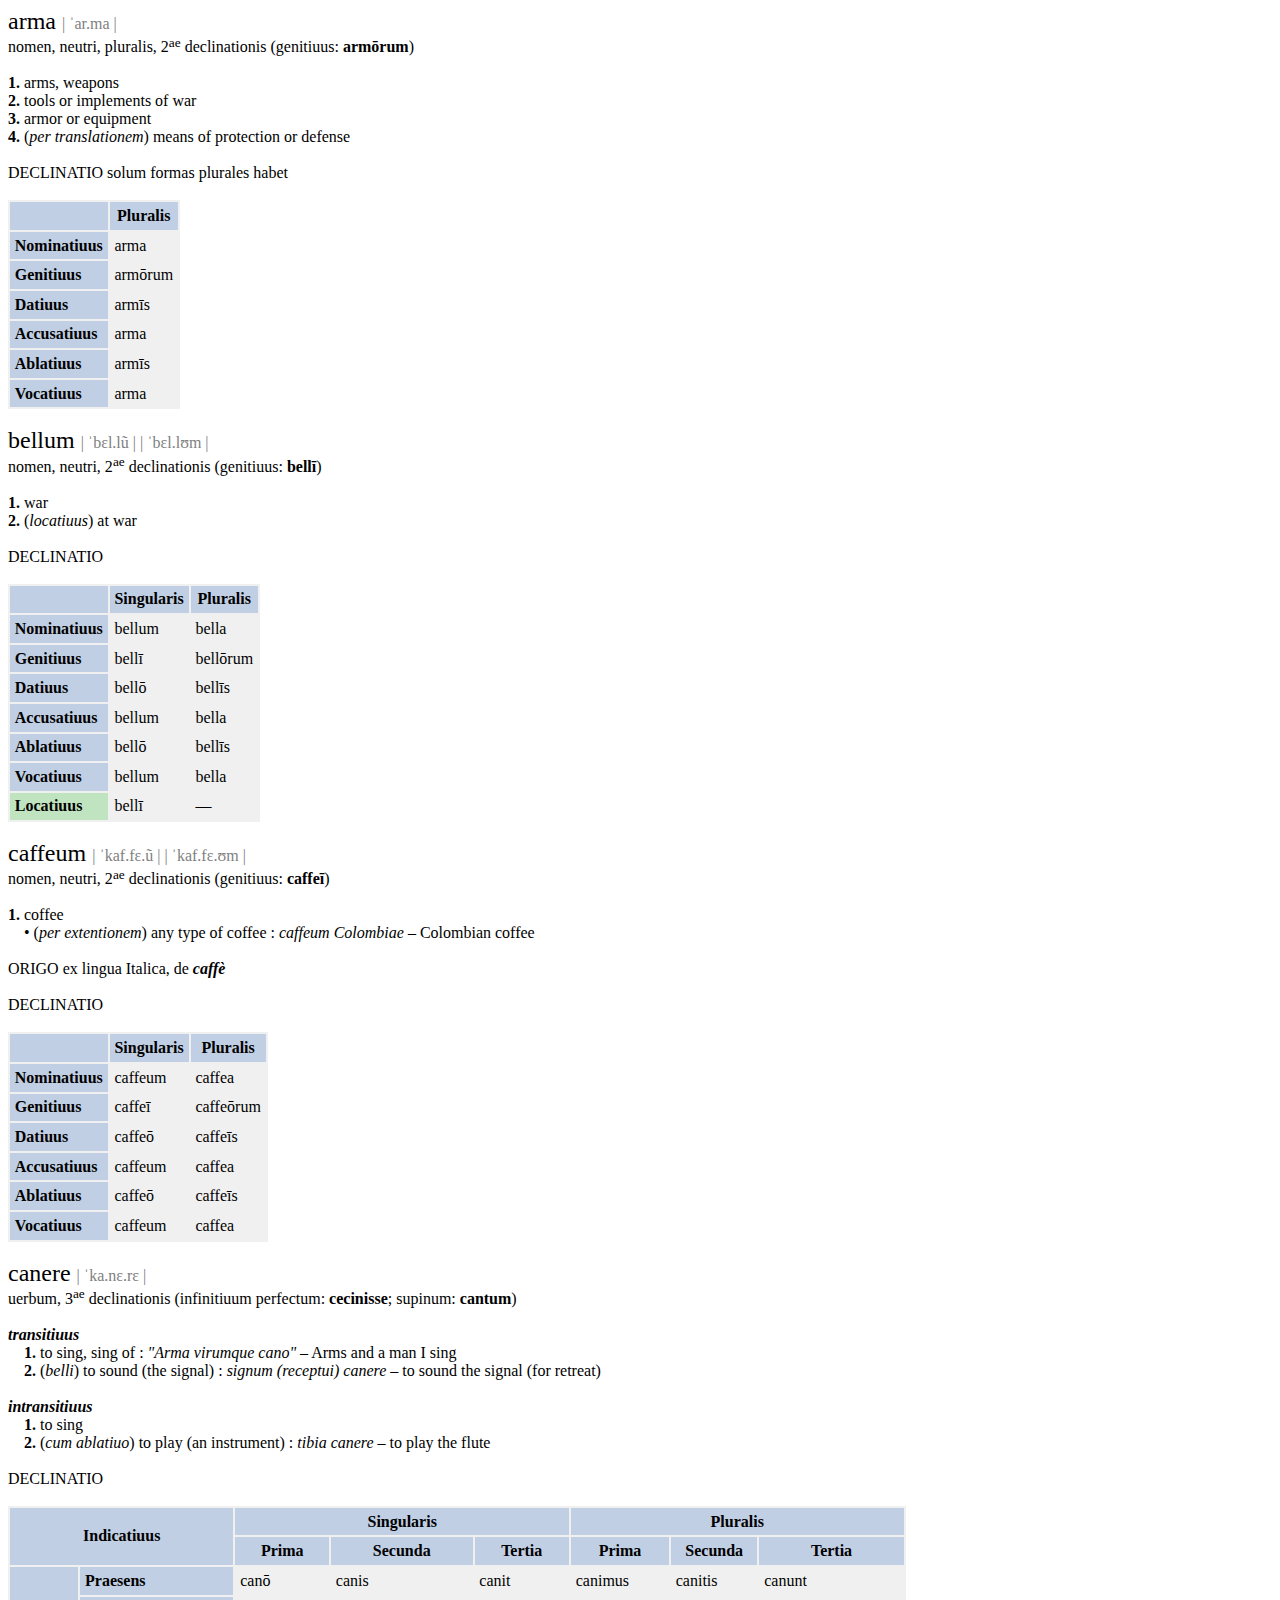
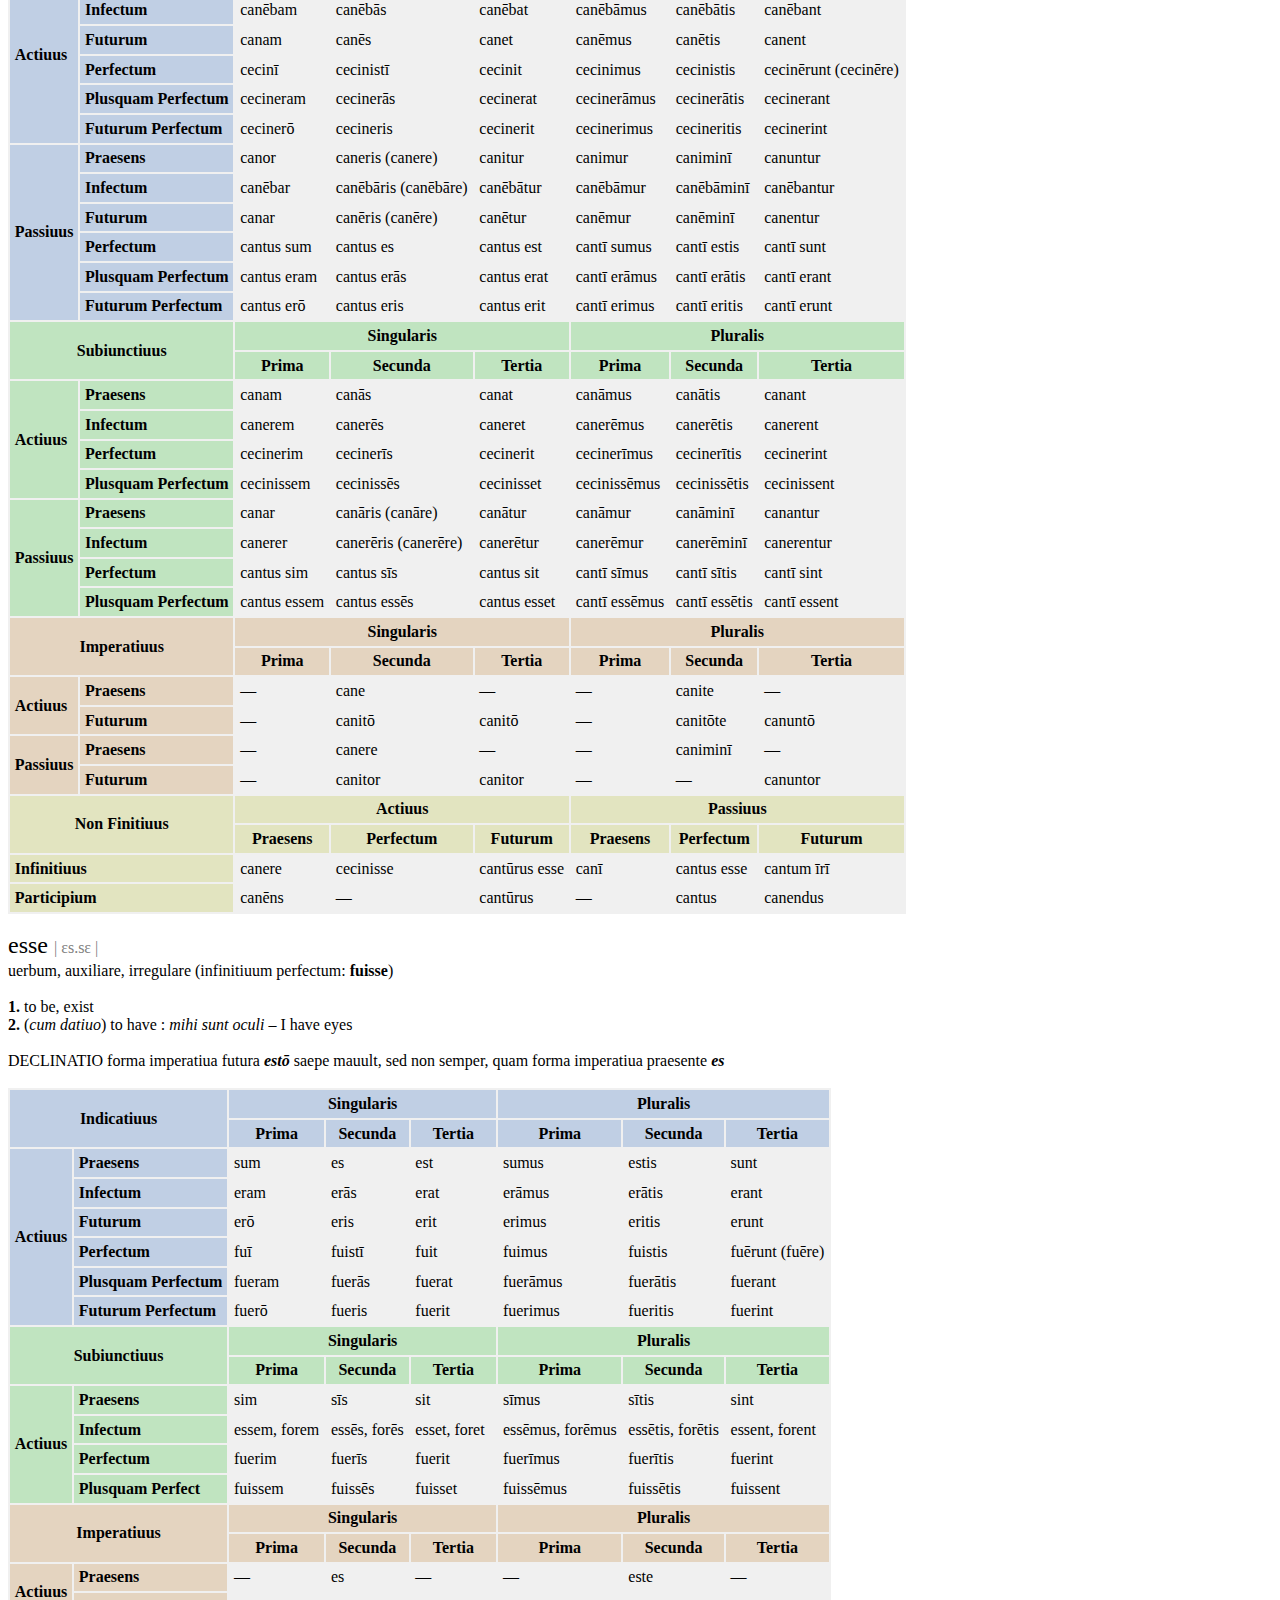
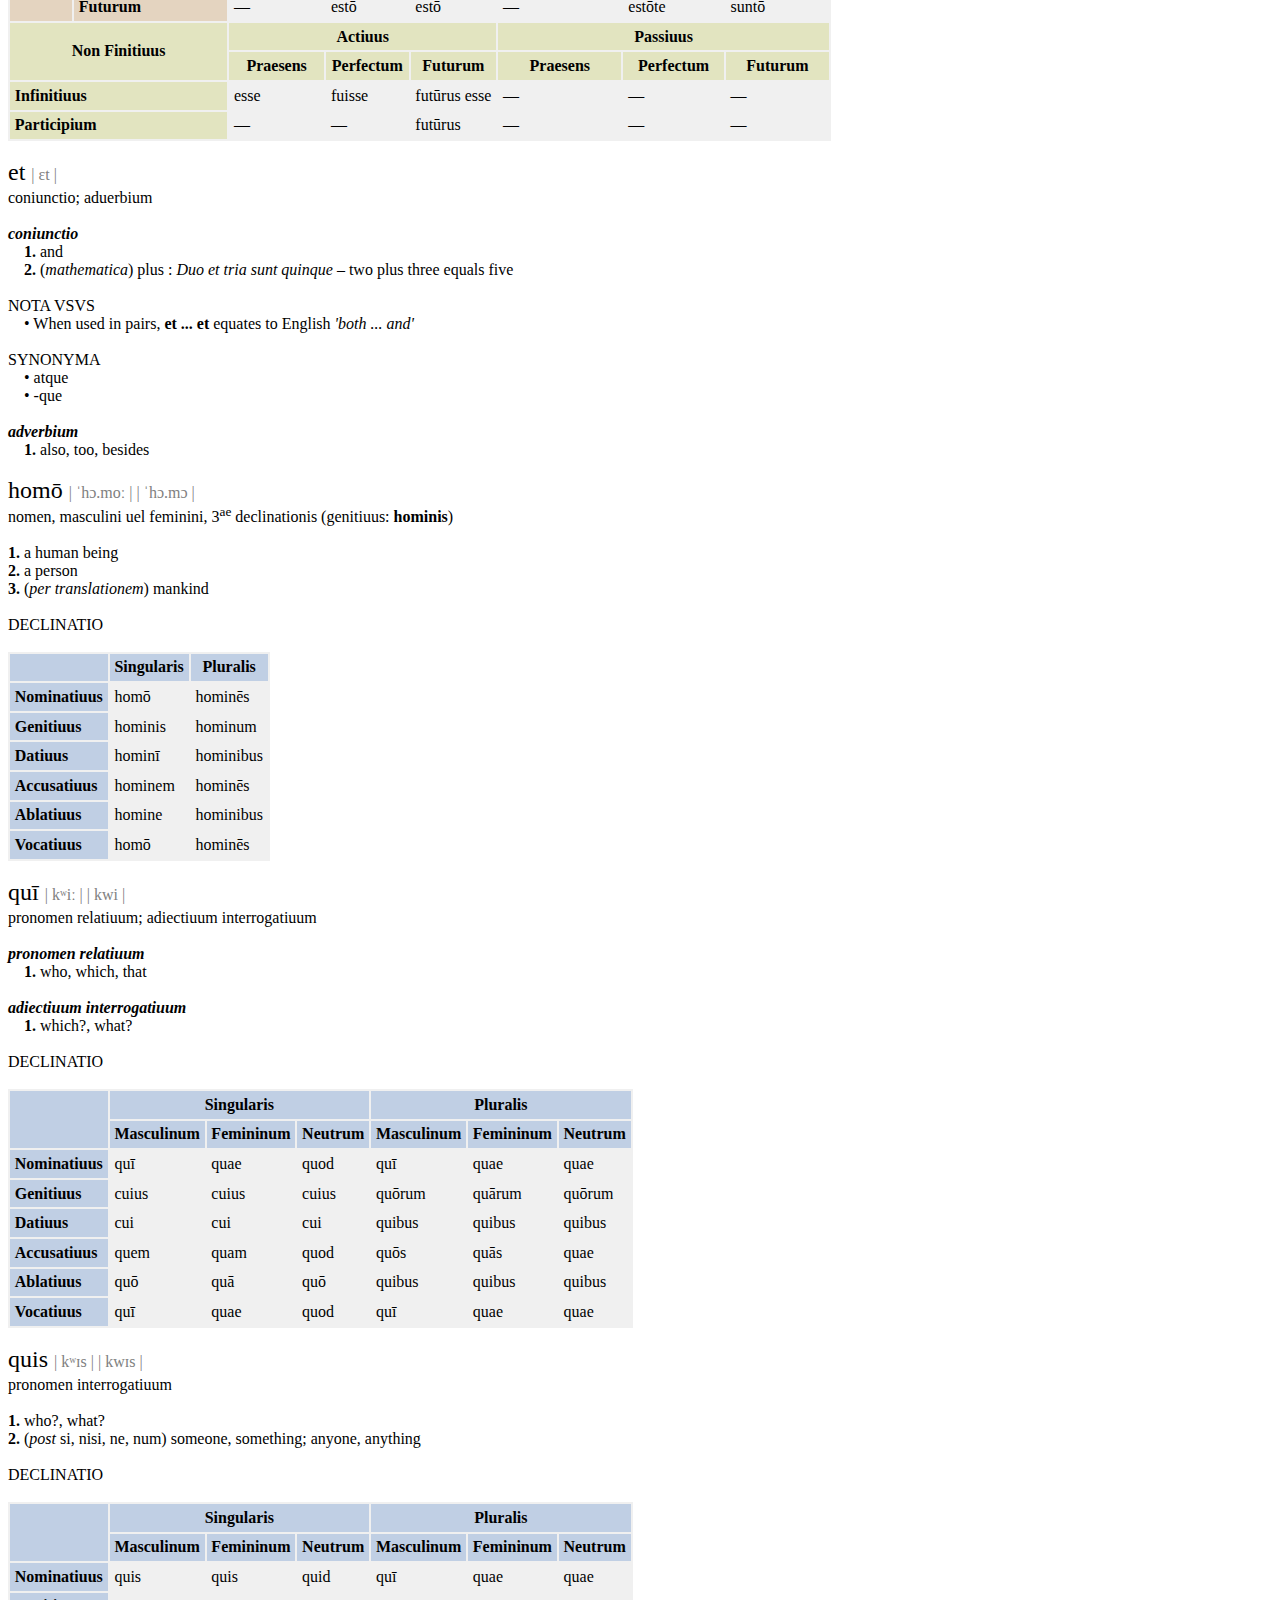
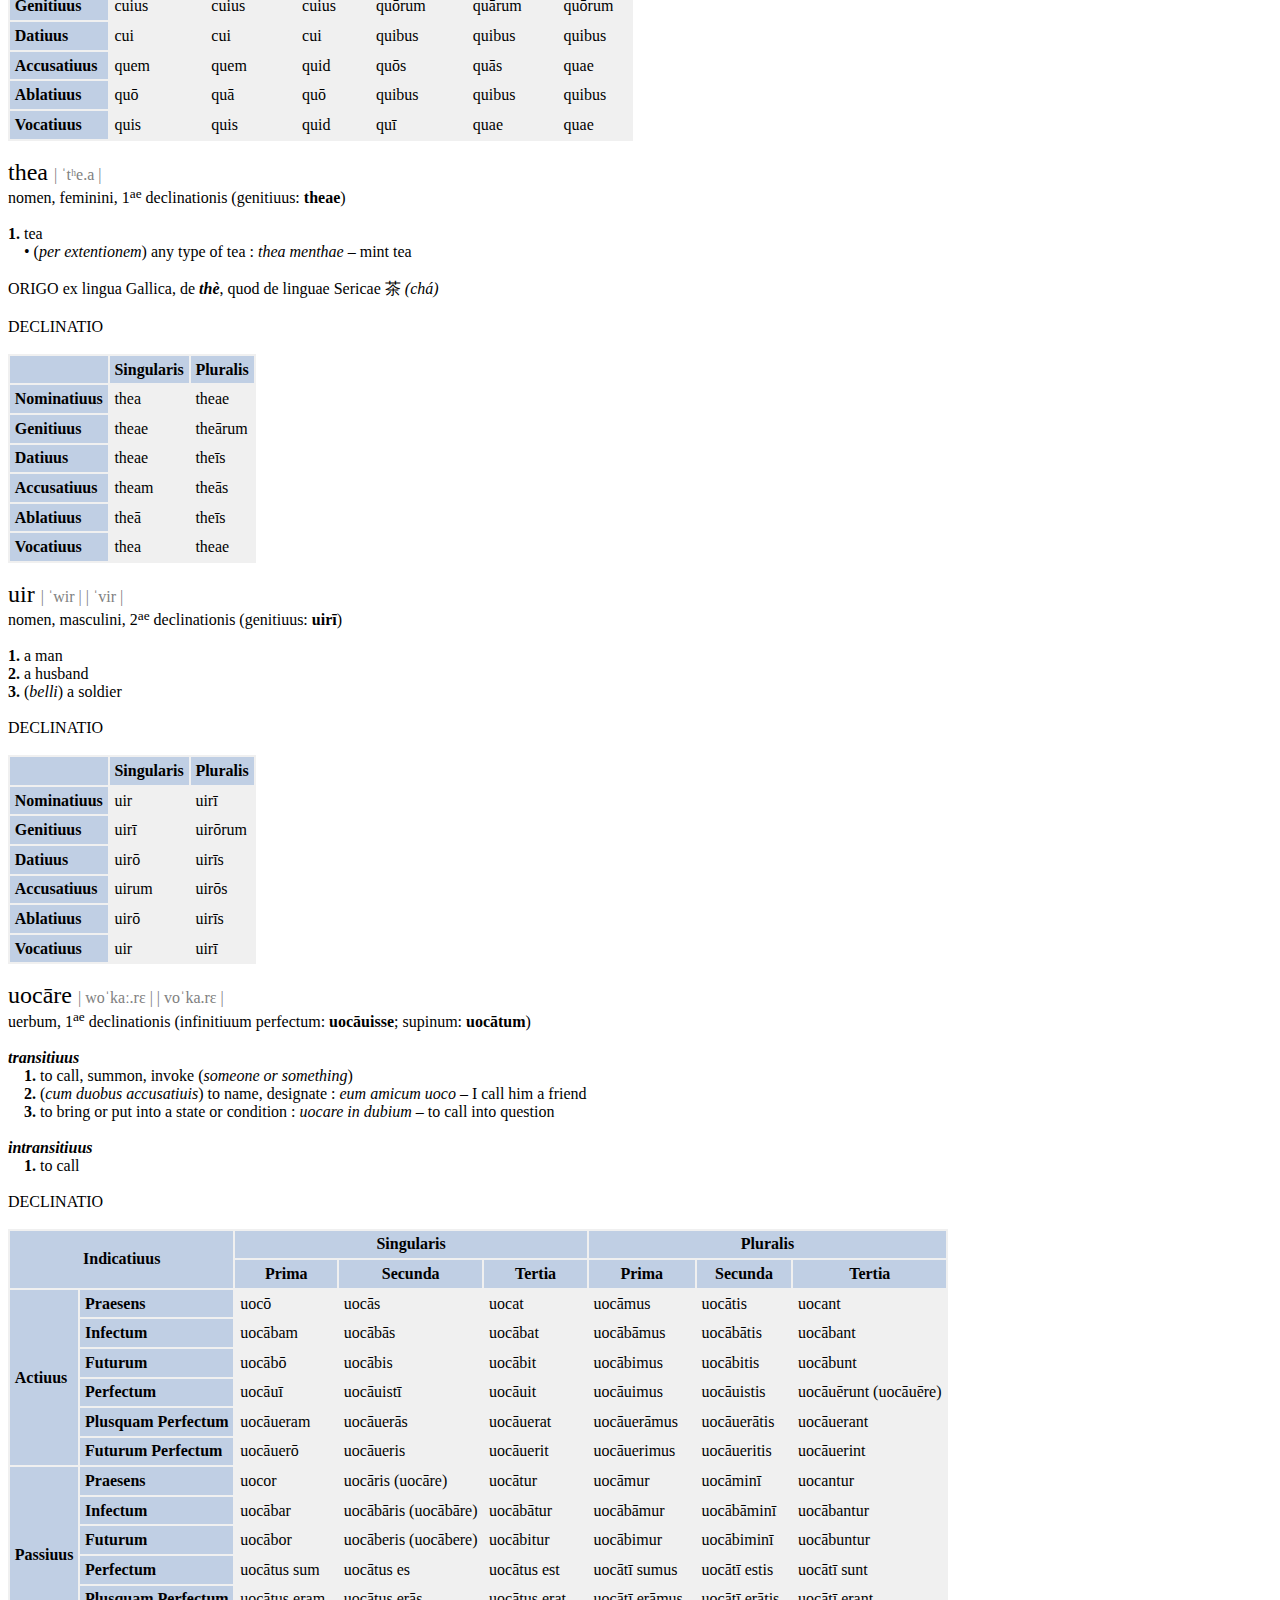
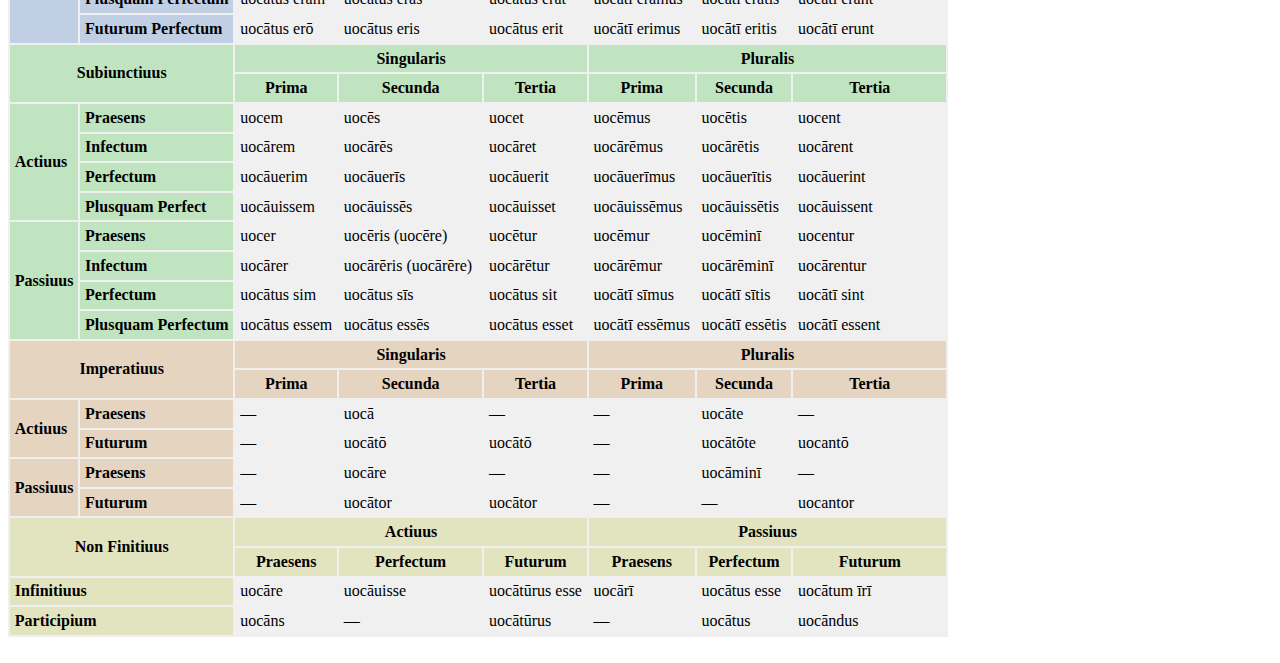
==== commit ddb86021: "Fixed spelling of "Subiunctiuus"" ====
--- a/dictionary/dictionary.html
+++ b/dictionary/dictionary.html
@@ -1,11 +1,11 @@
 <?xml version="1.0" encoding="UTF-8"?>
-<?xml-stylesheet type="text/css" href="dictionary.css"?>
+<?xml-stylesheet type="text/css" href="../stylesheets/dictionary.css"?>
 <!DOCTYPE html>
 <html>
 <head>
   <meta charset='utf-8'>
   <meta http-equiv="X-UA-Compatible" content="chrome=1">
-  <link rel="stylesheet" type="text/css" href="stylesheets/dictionary.css">
+  <link rel="stylesheet" type="text/css" href="../stylesheets/dictionary.css">
   <!--[if lt IE 9]>
   <script src="//html5shiv.googlecode.com/svn/trunk/html5.js"></script>
   <![endif]-->
@@ -586,7 +586,7 @@
         <td>cantī erunt</td>
       </tr>
       <tr>
-        <th class="subj" id="top" colspan="2" rowspan="2">Subiuntiuus</th>
+        <th class="subj" id="top" colspan="2" rowspan="2">Subiunctiuus</th>
         <th class="subj" id="top" colspan="3">Singularis</th>
         <th class="subj" id="top" colspan="3">Pluralis</th>
       </tr>
@@ -992,7 +992,7 @@
         <td>fuerint</td>
       </tr>
       <tr>
-        <th class="subj" id="top" colspan="2" rowspan="2">Subinuctiuus</th>
+        <th class="subj" id="top" colspan="2" rowspan="2">Subiunctiuus</th>
         <th class="subj" id="top" colspan="3">Singularis</th>
         <th class="subj" id="top" colspan="3">Pluralis</th>
       </tr>
@@ -2119,7 +2119,7 @@
         <td>uocātī erunt</td>
       </tr>
       <tr>
-        <th class="subj" id="top" colspan="2" rowspan="2">Subinuctiuus</th>
+        <th class="subj" id="top" colspan="2" rowspan="2">Subiunctiuus</th>
         <th class="subj" id="top" colspan="3">Singularis</th>
         <th class="subj" id="top" colspan="3">Pluralis</th>
       </tr>
--- a/stylesheets/dictionary.css
+++ b/stylesheets/dictionary.css
@@ -0,0 +1,71 @@
+@charset "UTF-8";
+@namespace d url(http://www.apple.com/DTDs/DictionaryService-1.0.rng);
+
+d|entry { 
+  margin-top: 4em;
+}
+
+h1 { font-size: 150%; }
+
+h3 { font-size: 100%; }
+
+span.title {
+  font-size: 150%;
+  margin-bottom: 2em;
+}
+
+span.syntax { color: #808080; }
+
+p { margin: 0; }
+
+p#desc { margin-top: .2em; }
+
+p#sub1 { text-indent: 1em; }
+p#sub2 { text-indent: 2em; }
+p#sub3 { text-indent: 3em; }
+
+sup, sub {
+    vertical-align: baseline;
+    position: relative;
+    top: -0.4em;
+}
+sub { top: 0.4em; }
+
+span .column {
+	display: block;
+	border: solid 2px #C0C0C0;
+	margin-left: 1em;
+	margin-right: 1em;
+	margin-top: 0.5em;
+	margin-bottom: 0.5em;
+	padding: 0.5em;
+}
+
+table {
+	margin: 0em;
+	background-color: #F0F0F0;
+	border-collapse: collapse;
+}
+
+.col { text-align: left; }
+
+th {
+	padding: 0.3em;
+	border: solid 2px #F0F0F0;
+	border-collapse: collapse;
+	text-align: left;
+	background-color: #C0C0C0;
+}
+
+#top { text-align: center; }
+
+th.ind { background-color: #C0CFE4; }
+th.subj { background-color: #C0E4C0; }
+th.imp { background-color: #E4D4C0; }
+th.inf { background-color: #E2E4C0; }
+
+td {
+	padding: 0.3em;
+	border: solid 2px #F0F0F0;
+	border-collapse: collapse;
+}
